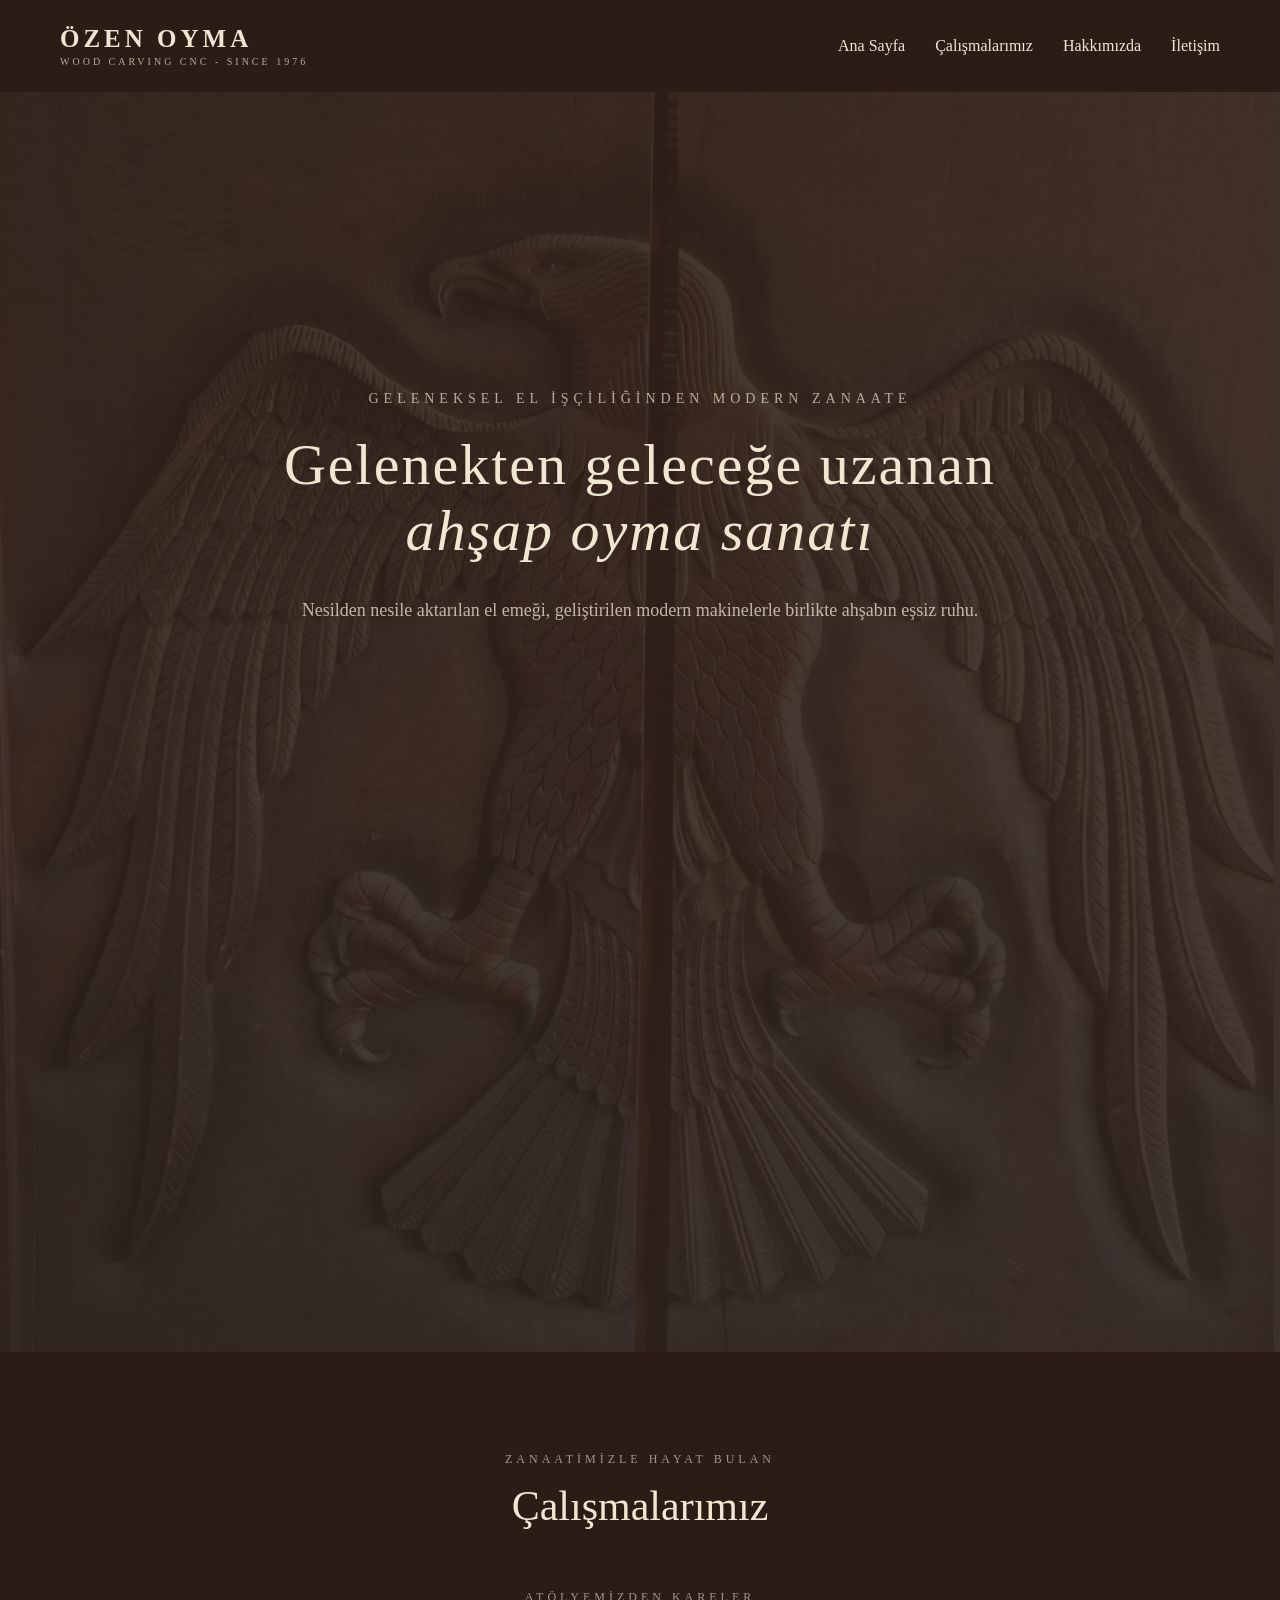
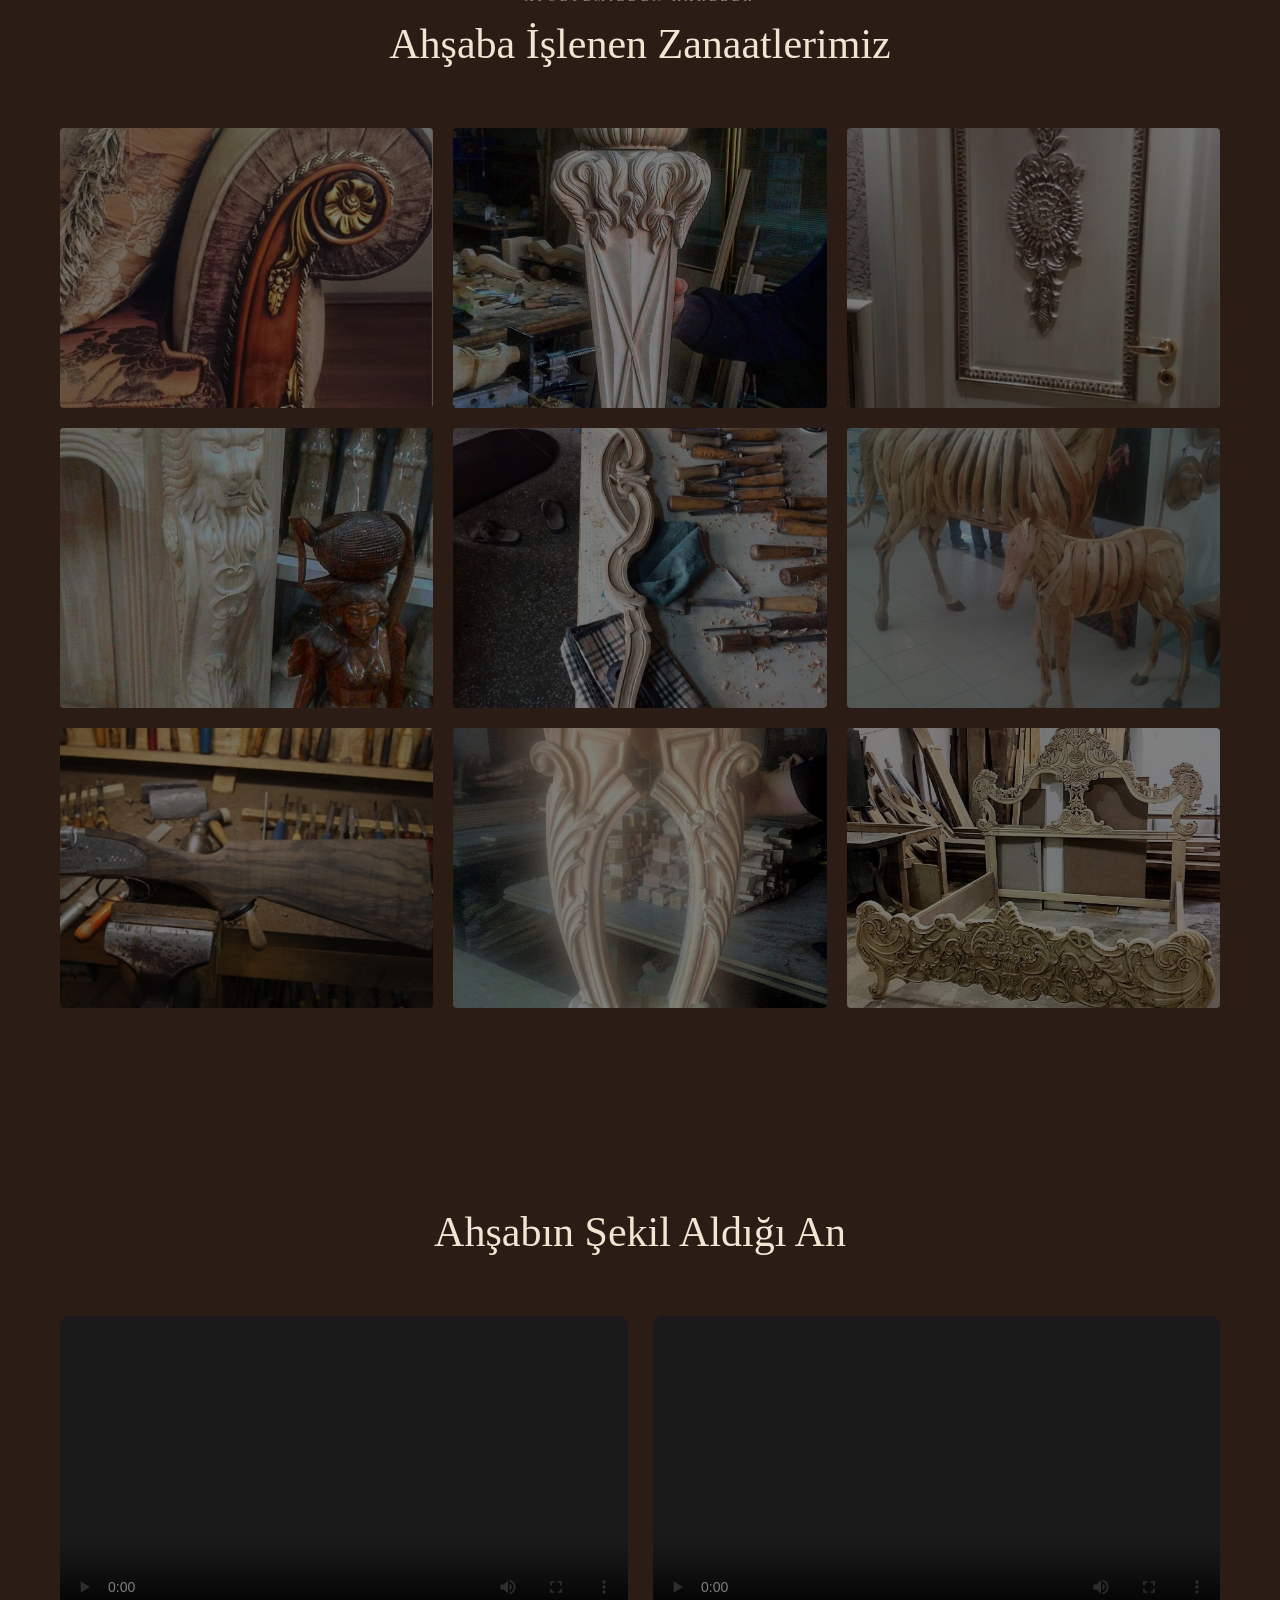
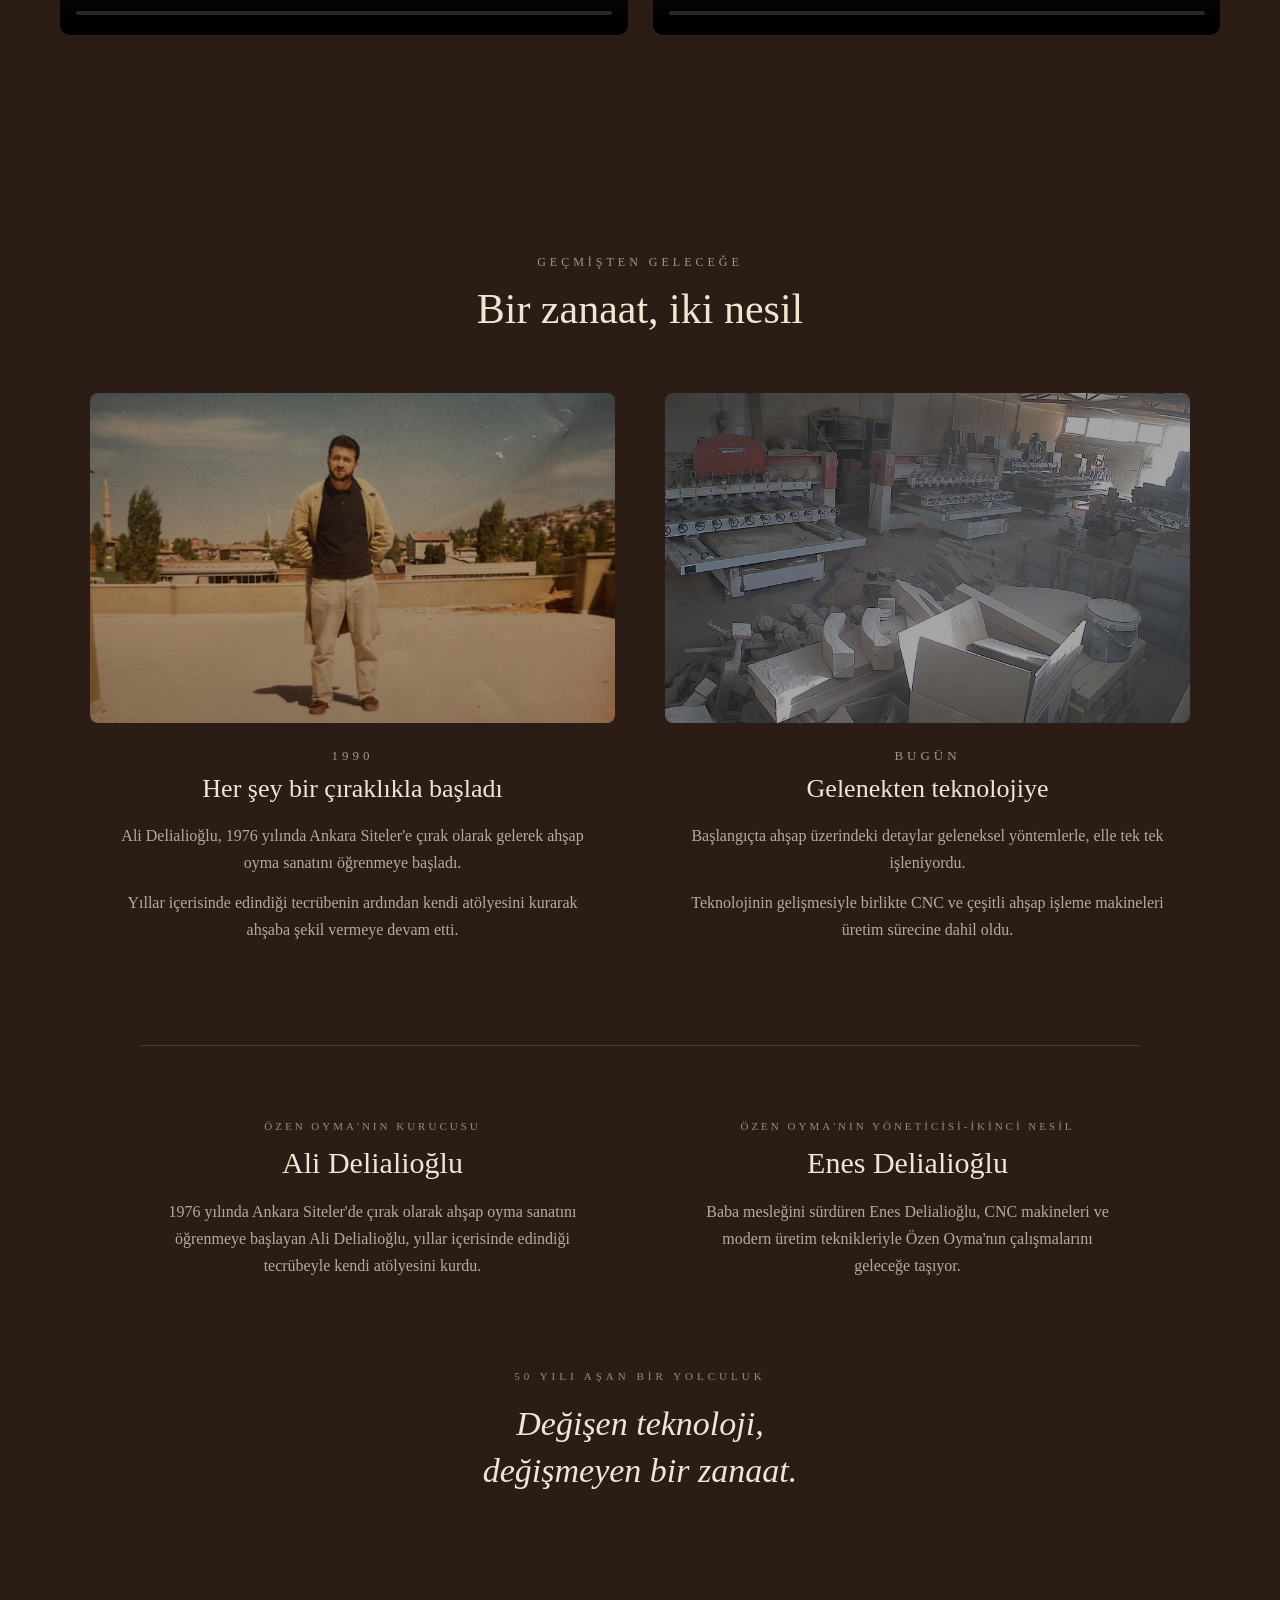
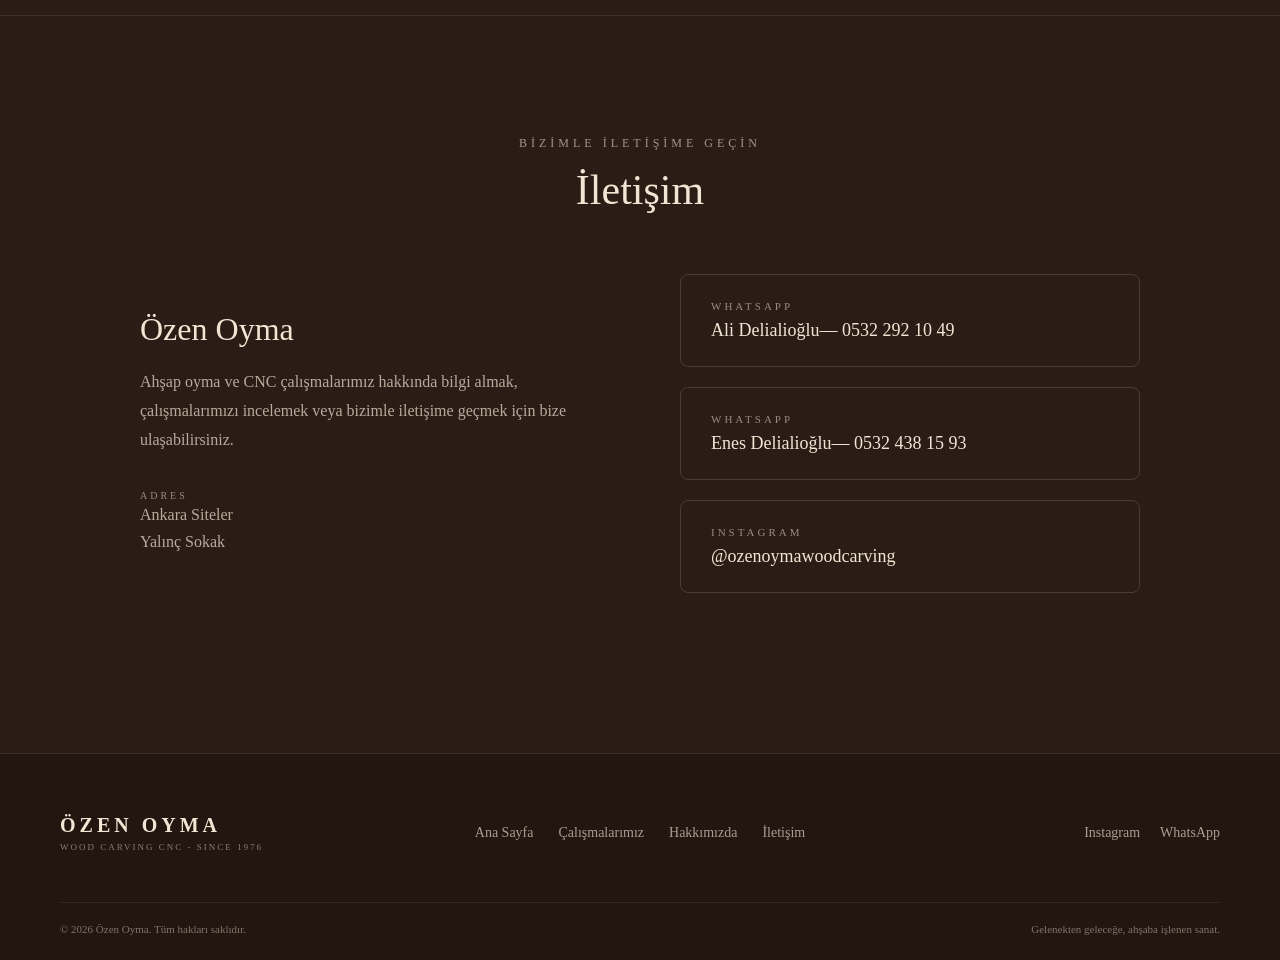
==== index.html @ fd460ec4 "Update contact information" ====
<!DOCTYPE html>
<html lang="tr">
<head>
    <meta charset="UTF-8">
    <meta name="viewport" content="width=device-width, initial-scale=1.0">
    <title>Özen Oyma | Wood Carving | Since 1976 | Ankara</title>

    <meta name="description" 
    content="Özen Oyma, 1976'dann bu yana ahşap oyma sanatını modern CNC teknolojisiyle buluşturuyor. Ankara Siteler'de ahşap oyma ve CNC çalışmalarını keşfedin.">

    <meta name="robots" content="index, follow">

    <meta name="theme-color" content="#2b1d16">

    <link rel="icon" type="image/svg+xml" href="favicon.svg">

    <link rel="stylesheet" href="style.css">
</head>

<body>
    <header>
        <nav>
            <div class="logo">
                <span> ÖZEN OYMA </span>
                <small> WOOD CARVING CNC - SINCE 1976</small>
            </div>
            <div class="nav-links">
                <a href="#home">Ana Sayfa</a>
                <a href="#works">Çalışmalarımız</a>
                <a href="#about">Hakkımızda</a>
                <a href="#contact">İletişim</a>
            </div>
        </nav>
    </header>

    <section class="hero" id="home">

        <div class="hero-content">
        <p class="hero-subtitle">
            GELENEKSEL EL İŞÇİLİĞİNDEN MODERN ZANAATE 
        </p>

        <h1>Gelenekten geleceğe uzanan<br>
            <span> ahşap oyma sanatı </span>
        </h1>

        <p class="hero-description">
            Nesilden nesile aktarılan el emeği, 
            geliştirilen modern makinelerle birlikte
            ahşabın eşsiz ruhu.
        </p>

        </div>

    </section>

    <section class = "works" id="works">

        <div class="section-title">

            <p> ZANAATİMİZLE HAYAT BULAN </p>

            <h2> Çalışmalarımız</h2>

        </div>

        <div class="section-title">
                <p>ATÖLYEMİZDEN KARELER</p>
                <h2>Ahşaba İşlenen Zanaatlerimiz</h2>
            </div>

        <div class="works-grid">
            <div class="work-card">
                <img src="images/work1.jpeg" alt="Ahşap koltuk oyması">
            </div>
            <div class="work-card">
                <img src="images/work2.jpeg" alt="Ahşap sütun çalışması">
            </div>
            <div class="work-card">
                <img src="images/work3.jpeg" alt="Dekoratif kapı modeli">
            </div>
            <div class="work-card">
                <img src="images/work4.jpeg" alt="Aslan figürlü ahşap oyma">
            </div>
            <div class="work-card">
                <img src="images/work5.jpeg" alt="Dekoratif ahşap süsleme">
            </div>
            <div class="work-card">
                <img src="images/work6.jpeg" alt="Ahşap at heykeli">
            </div>
            <div class="work-card">
                <img src="images/work7.jpeg" alt="El işçiliği ahşap tüfek kabzası">
            </div>
            <div class="work-card">
                <img src="images/work8.jpeg" alt="El işçiliği ayak örneği">
            </div>
            <div class="work-card">
                <img src="images/work10.jpeg" alt="Yatak iskeleti">
            </div>
        </div>
    </section>

    <section class="videos" id="videos">
            <div class="section-title">
                <h2>Ahşabın Şekil Aldığı An</h2>
            </div>
            <div class="videos-grid">
                <div class="video-card">
                    <video controls>
                        <source src="videos/video1.mp4" type="video/mp4">
                        Tarayıcınız video oynatmayı desteklemiyor.
                    </video>
                </div>
                <div class="video-card">
                    <video controls>
                        <source src="videos/video2.mp4" type="video/mp4">
                        Tarayıcınız video oynatmayı desteklemiyor.
                    </video>
                </div>
            </div>
        </section>

        <section class="about" id="about">

    <div class="section-title">
        <p>GEÇMİŞTEN GELECEĞE</p>
        <h2>Bir zanaat, iki nesil</h2>
    </div>


    <div class="history">

        <div class="history-card">

            <div class="history-image">
                <img src="images/memory2.jpeg"
                    alt="Özen Oyma'nın geçmişinden bir fotoğraf">
            </div>

            <div class="history-text">

                <span>1990</span>

                <h3>Her şey bir çıraklıkla başladı</h3>

                <p>
                    Ali Delialioğlu, 1976 yılında Ankara Siteler'e
                    çırak olarak gelerek ahşap oyma sanatını
                    öğrenmeye başladı.
                </p>

                <p>
                    Yıllar içerisinde edindiği tecrübenin ardından
                    kendi atölyesini kurarak ahşaba şekil vermeye
                    devam etti.
                </p>

            </div>

        </div>


        <div class="history-card">

            <div class="history-image">
                <img src="images/memory1.jpeg"
                    alt="Özen Oyma'nın CNC makineleriyle üretim yaptığı atölye">
            </div>

            <div class="history-text">

                <span>BUGÜN</span>

                <h3>Gelenekten teknolojiye</h3>

                <p>
                    Başlangıçta ahşap üzerindeki detaylar
                    geleneksel yöntemlerle, elle tek tek
                    işleniyordu.
                </p>

                <p>
                    Teknolojinin gelişmesiyle birlikte CNC ve
                    çeşitli ahşap işleme makineleri üretim
                    sürecine dahil oldu.
                </p>

            </div>

        </div>

    </div>


    <div class="generations">

        <div class="generation">

            <span>ÖZEN OYMA'NIN KURUCUSU</span>

            <h3>Ali Delialioğlu</h3>

            <p>
                1976 yılında Ankara Siteler'de çırak olarak
                ahşap oyma sanatını öğrenmeye başlayan
                Ali Delialioğlu, yıllar içerisinde edindiği
                tecrübeyle kendi atölyesini kurdu.
            </p>

        </div>


        <div class="generation">

            <span>ÖZEN OYMA'NIN YÖNETİCİSİ-İKİNCİ NESİL</span>

            <h3>Enes Delialioğlu</h3>

            <p>
                Baba mesleğini sürdüren Enes Delialioğlu,
                CNC makineleri ve modern üretim teknikleriyle
                Özen Oyma'nın çalışmalarını geleceğe taşıyor.
            </p>

        </div>

    </div>


    <div class="history-ending">

        <p>50 YILI AŞAN BİR YOLCULUK</p>

        <h3>
            Değişen teknoloji,<br>
            değişmeyen bir zanaat.
        </h3>

    </div>

</section>

<section class="contact" id="contact">

    <div class="section-title">
        <p>BİZİMLE İLETİŞİME GEÇİN</p>
        <h2>İletişim</h2>
    </div>

    <div class="contact-content">

        <div class="contact-info">

            <h3>Özen Oyma</h3>

            <p>
                Ahşap oyma ve CNC çalışmalarımız hakkında
                bilgi almak, çalışmalarımızı incelemek veya
                bizimle iletişime geçmek için bize ulaşabilirsiniz.
            </p>

            <div class="address">

    <span>ADRES</span>

    <a href="https://www.google.com/maps/search/?api=1&query=Ankara+Siteler+Yal%C4%B1n%C3%A7+Sokak"
    target="_blank"
    class="address-link">
        Ankara Siteler<br>
        Yalınç Sokak
    </a>

</div>

        </div>


        <div class="contact-links">

            <a href="https://wa.me/905324381593"
            class="contact-link"
            target="_blank">

                <span>WHATSAPP</span>

                <strong>Ali Delialioğlu— 0532 292 10 49</strong>

            </a>


            <a href="https://wa.me/905322921049"
            class="contact-link"
            target="_blank">

                <span>WHATSAPP</span>

                <strong>Enes Delialioğlu— 0532 438 15 93</strong>

            </a>


            <a href="https://www.instagram.com/ozenoymawoodcarving/"
            class="contact-link"
            target="_blank">

                <span>INSTAGRAM</span>

                <strong>@ozenoymawoodcarving</strong>

            </a>

        </div>

    </div>

</section>

<footer>

    <div class="footer-content">

        <div class="footer-logo">
            <span>ÖZEN OYMA</span>
            <small>WOOD CARVING CNC - SINCE 1976</small>
        </div>


        <div class="footer-links">

            <a href="#home">Ana Sayfa</a>
            <a href="#works">Çalışmalarımız</a>
            <a href="#about">Hakkımızda</a>
            <a href="#contact">İletişim</a>

        </div>


        <div class="footer-social">

            <a
                href="https://www.instagram.com/ozenoymawoodcarving/"
                target="_blank">
                Instagram
            </a>

            <a
                href="https://wa.me/905324381593"
                target="_blank">
                WhatsApp
            </a>

        </div>

    </div>


    <div class="footer-bottom">

        <p>
            © 2026 Özen Oyma. Tüm hakları saklıdır.
        </p>

        <p>
            Gelenekten geleceğe, ahşaba işlenen sanat.
        </p>

    </div>

</footer>

    <div class="lightbox" id="lightbox">

        <button class="lightbox-close" id="lightboxClose">
            &times;
        </button>

        <div class="lightbox-content">
            <img id="lightboxImage" src="" alt="" >
            <p id="lightboxTitle"></p>
        </div>
    </div>

    <script src="script.js"></script>

</body>
</html>
---- style.css ----
* {
    margin:0;
    padding: 0;
    box-sizing: border-box;
}

body {
    background-color: #2b1d16;
    color: #f1e6d2;
    font-family: Georgia,serif;

}

header {
    width: 100%;
    padding: 25px 60px;
}

nav {
    display: flex;
    justify-content: space-between;
    align-items: center;
}

.logo {
    display: flex;
    flex-direction: column;
    gap: 3px;
}

.logo span {
    font-size: 25px;
    font-weight: bold;
    letter-spacing: 4px;
}

.logo small {
    font-size: 10px;
    letter-spacing: 3px;
    opacity: 0.7;
}

.nav-links {
    display: flex;
    gap: 30px;
}

.nav-links a{
    color: #f1e6d2;
    text-decoration: none;
    font-size: 16px;
}

.hero {

    min-height: 140vh;

    display: flex;
    justify-content: center;
    align-items: center;

    text-align: center;

    padding: 80px 20px;

    position: relative;

    background-image: 

    linear-gradient(
        rgba(43, 29, 22, 0.88),
        rgba(43, 29, 22, 0.88)
    ),
    url("images/eagle.jpeg");

    background-size: 100% auto ;
    background-position: center  ;
    background-repeat: no-repeat;
    background-color: #2b1d16;
    
}

.hero-content {
    position: absolute;

    top: 33%;
    left: 50%;

    transform: translate(-50%, -50%);

    width: 90%;
    max-width: 900px;

    z-index: 1;

    text-align: center;

    transition: transform 0.6s ease, opacity 0.6s ease;
}


.hero-subtitle {
    font-size: 14px;
    letter-spacing: 5px;
    margin-bottom: 25px;
    opacity: 0.7;
}

.hero h1 {
    font-size: 58px;
    line-height: 1.15;
    font-weight: 500;
    letter-spacing: 2px;
}

.hero h1 span {
    font-style: italic;
}

.hero-description {
    margin-top: 30px;
    font-size: 18px;
    line-height: 1.7;
    opacity: 0.75;
}

.hero-content {
    transition: transform 0.6s ease, opacity 0.6s ease;
}

.hero-content.scrolled {
    transform: translate(-50%, calc(-50% - 40px)) scale(0.95);
    opacity: 0.75;
}

.works {
    padding: 100px 60px;
}

.section-title {
    text-align: center;
    margin-bottom: 60px;
}

.section-title p {
    font-size: 12px;
    letter-spacing: 4px;
    opacity: 0.6;
    margin-bottom: 15px;

}

.section-title h2 {
    font-size: 42px;
    font-weight: 500;
}

.works-grid {
    max-width: 1200px;
    margin: 0 auto;

    display: grid;
    grid-template-columns: repeat(3, 1fr);
    gap: 20px;

}

.work-card {
    overflow: hidden;
    aspect-ratio: 4 / 3;
    border-radius: 4px;
}
.work-card img {
    width: 100%;
    height: 100%;
    object-fit: cover;

    filter: brightness(50%);
    transform: scale(1);

    transition: filter 0.5s ease, transform 0.5s ease;
}

.work-card:hover img {
    filter: brightness(100%);
    transform: scale(1.08);
}

.lightbox {
    position: fixed;
    inset: 0;

    background: rgba(20, 12, 8, 0.92);

    opacity: 0;
    visibility: hidden;

    transition: opacity 0.35s ease ;

    z-index: 1000;

}

.lightbox.active {
    opacity: 1;
    visibility: visible;

}

.lightbox-content {
    position: fixed;

    left: var(--start-left);
    top: var(--start-top);

    width: var(--start-width);
    height: var(--start-height);

    transition:
    left 0.55s cubic-bezier(0.22, 1, 0.36, 1),
    top 0.55s cubic-bezier(0.22, 1, 0.36, 1),
    width 0.55s cubic-bezier(0.22, 1, 0.36, 1),
    height 0.55s cubic-bezier(0.22, 1, 0.36, 1);

    z-index: 1001;
}

.lightbox.active .lightbox-content {
    left: var(--end-left);
    top: var(--end-top);

    width: var(--end-width);
    height: var(--end-height);
}

.lightbox-content img {
    width: 100%;
    height: 100%;

    object-fit: contain;

    display: block;

    border-radius: 3px;

}

.lightbox-content p {
    margin-top: 15px;

    text-align: center;

    color: #f1e6d2;

    font-size: 17px;

    letter-spacing: 1px;

    opacity: 0;

    transition: opacity 0.4s ease 0.35s;

}

.lightbox.active .lightbox-content p {
    opacity: 0.85;
}

.lightbox-close {
    position: fixed;

    top: 25px;
    right: 35px;

    background: none;
    border: none;

    color: #f1e6d2;

    font-size: 42px;

    cursor: pointer;

    z-index: 1002;

    opacity: 0;

    transition: opacity 0.4s ease 0.3s;
}

.lightbox.active .lightbox-close {
    opacity: 1;
}

.videos {
    padding: 100px 60px;
}

.videos-grid {
    max-width: 1200px;
    margin: 0 auto;

    display: grid;
    grid-template-columns: repeat(2, 1fr);
    gap: 25px;
}

.video-card {
    overflow: hidden;

    border-radius: 10px;

    background-color: #1f1510;

    aspect-ratio: 16 / 9;

}

.video-card video {
    width: 100%;
    height: 100%;

    display: block;

    object-fit: cover;

    filter: brightness(50%);
    transform: scale(1);

    transition: filter 0.5s ease , transform 0.5s ease;

}
.video-card:hover video {
    filter: brightness(100%);
    transform: scale(1.04);
}
.about {
    padding: 120px 60px;
}

.history {
    max-width: 1100px;
    margin: 0 auto;

    display: grid;
    grid-template-columns: repeat(2, 1fr);

    gap: 50px;
}

.history-card {
    text-align: center;
}

.history-image {
    width: 100%;
    height: 330px;

    overflow: hidden;

    border-radius: 8px;

    margin-bottom: 25px;
}

.history-image img {
    width: 100%;
    height: 100%;

    object-fit: cover;

    filter: brightness(65%);

    transition:
        filter 0.5s ease,
        transform 0.5s ease;
}

.history-card:hover .history-image img {
    filter: brightness(100%);

    transform: scale(1.04);
}

.history-text span {
    display: block;

    margin-bottom: 10px;

    font-size: 13px;

    letter-spacing: 4px;

    opacity: 0.6;
}

.history-text h3 {
    font-size: 26px;

    font-weight: 500;

    margin-bottom: 18px;
}

.history-text p {
    max-width: 480px;

    margin: 0 auto 12px;

    font-size: 16px;

    line-height: 1.7;

    opacity: 0.7;
}
.generations {
    max-width: 1000px;

    margin: 90px auto 0;

    padding-top: 70px;

    border-top: 1px solid rgba(241, 230, 210, 0.15);

    display: grid;

    grid-template-columns: repeat(2, 1fr);

    gap: 70px;
}

.generation {
    text-align: center;
}

.generation span {
    font-size: 11px;

    letter-spacing: 3px;

    opacity: 0.55;
}

.generation h3 {
    margin-top: 12px;

    margin-bottom: 18px;

    font-size: 30px;

    font-weight: 500;
}

.generation p {
    max-width: 420px;

    margin: 0 auto;

    font-size: 16px;

    line-height: 1.7;

    opacity: 0.7;
}

.history-ending {
    margin-top: 90px;

    text-align: center;
}

.history-ending p {
    font-size: 11px;

    letter-spacing: 4px;

    opacity: 0.55;

    margin-bottom: 18px;
}

.history-ending h3 {
    font-size: 34px;

    line-height: 1.4;

    font-weight: 500;

    font-style: italic;
}

.contact {
    padding: 120px 60px;
    border-top: 1px solid rgba(241, 230, 210, 0.1);
}

.contact-content {
    max-width: 1000px;
    margin: 0 auto;

    display: grid;
    grid-template-columns: 1fr 1fr;

    gap: 80px;

    align-items: center;
}

.contact-info {
    text-align: left;
}

.contact-info h3 {
    font-size: 32px;
    font-weight: 500;

    margin-bottom: 20px;
}

.contact-info p {
    max-width: 450px;

    font-size: 16px;
    line-height: 1.8;

    opacity: 0.7;
}

.contact-links {
    display: flex;
    flex-direction: column;
    gap: 20px;
}

.contact-link {
    display: flex;
    flex-direction: column;

    padding: 25px 30px;

    border: 1px solid rgba(241, 230, 210, 0.15);

    border-radius: 8px;

    color: #f1e6d2;
    text-decoration: none;

    transition:
        background-color 0.4s ease,
        transform 0.4s ease,
        border-color 0.4s ease;
}

.contact-link span {
    font-size: 11px;

    letter-spacing: 3px;

    opacity: 0.55;

    margin-bottom: 8px;
}

.contact-link strong {
    font-size: 18px;

    font-weight: 500;
}

.contact-link:hover {
    background-color: rgba(241, 230, 210, 0.08);

    border-color: rgba(241, 230, 210, 0.3);

    transform: translateY(-4px);
}

html {
    scroll-behavior: smooth;
}
.address {
    margin-top: 35px;
}

.address span {
    display: block;

    font-size: 10px;
    letter-spacing: 3px;

    opacity: 0.55;

    
}

.address-link {
    color: #f1e6d2;
    text-decoration: none;

    font-size: 16px;
    line-height: 1.7;

    opacity: 0.7;

    transition: opacity 0.3s ease;
}

.address-link:hover {
    opacity: 1;
}

@media (max-width: 768px) {

    /* NAVBAR */

    header {
        padding: 20px;
    }

    nav {
        flex-direction: column;
        gap: 20px;
    }

    .logo {
        text-align: center;
    }

    .logo span {
        font-size: 21px;
    }

    .logo small {
        font-size: 8px;
        letter-spacing: 2px;
    }

    .nav-links {
        gap: 18px;
        flex-wrap: wrap;
        justify-content: center;
    }

    .nav-links a {
        font-size: 13px;
    }


    /* HERO */

    .hero {
        min-height: 100vh;

        background-size: auto 100%;
        background-position: center;
    }

    .hero-content {
        width: 90%;
        top: 40%;
    }

    .hero-subtitle {
        font-size: 10px;
        letter-spacing: 3px;
        line-height: 1.6;
    }

    .hero h1 {
        font-size: 34px;
        line-height: 1.2;
    }

    .hero-description {
        font-size: 15px;
        line-height: 1.6;
    }


    /* SECTION BAŞLIKLARI */

    .section-title {
        margin-bottom: 40px;
    }

    .section-title p {
        font-size: 9px;
        letter-spacing: 3px;
    }

    .section-title h2 {
        font-size: 30px;
    }


    /* ÇALIŞMALARIMIZ */

    .works {
        padding: 80px 20px;
    }

    .works-grid {
        grid-template-columns: 1fr;
        gap: 18px;
    }

    .work-card {
        aspect-ratio: 4 / 3;
    }


    /* VİDEOLAR */

    .videos {
        padding: 80px 20px;
    }

    .videos-grid {
        grid-template-columns: 1fr;
        gap: 20px;
    }

    .video-card {
        aspect-ratio: 16 / 9;
    }


    /* HAKKIMIZDA */

    .about {
        padding: 80px 20px;
    }

    .history {
        grid-template-columns: 1fr;
        gap: 60px;
    }

    .history-image {
        height: 260px;
    }

    .history-text h3 {
        font-size: 23px;
    }

    .history-text p {
        font-size: 15px;
    }


    /* NESİLLER */

    .generations {
        grid-template-columns: 1fr;

        gap: 50px;

        margin-top: 70px;

        padding-top: 50px;
    }

    .generation h3 {
        font-size: 26px;
    }

    .generation p {
        font-size: 15px;
    }


    /* HAKKIMIZDA SON YAZI */

    .history-ending {
        margin-top: 70px;
    }

    .history-ending h3 {
        font-size: 27px;
    }


    /* İLETİŞİM */

    .contact {
        padding: 80px 20px;
    }

    .contact-content {
        grid-template-columns: 1fr;

        gap: 50px;
    }

    .contact-info {
        text-align: center;
    }

    .contact-info p {
        margin: 0 auto;
    }

    .address {
        margin-top: 30px;
    }

    .address-link {
    display: inline-block;

    color: #f1e6d2;
    text-decoration: none;

    font-size: 16px;
    line-height: 1.7;

    opacity: 0.7;

    transition: opacity 0.3s ease;
}

.address-link:hover {
    opacity: 1;
}

    .contact-links {
        width: 100%;
    }

    .contact-link {
        padding: 22px 20px;
    }


    /* LIGHTBOX */

    .lightbox-content {
        max-width: 90%;
        max-height: 80%;
    }

    .lightbox-close {
        top: 15px;
        right: 20px;
        font-size: 35px;
    }


        footer {
        padding: 50px 20px 20px;
    }

    .footer-content {
        grid-template-columns: 1fr;

        text-align: center;

        gap: 30px;
    }

    .footer-logo {
        align-items: center;
    }

    .footer-links {
        gap: 15px;
    }

    .footer-social {
        justify-content: center;
    }

    .footer-bottom {
        margin-top: 35px;

        flex-direction: column;

        text-align: center;

        gap: 8px;
    }
}

footer {
    margin-top: 40px;

    padding: 60px 60px 25px;

    border-top: 1px solid rgba(241, 230, 210, 0.12);

    background-color: #211610;
}

.footer-content {
    max-width: 1200px;

    margin: 0 auto;

    display: grid;

    grid-template-columns: 1fr 1fr 1fr;

    gap: 40px;

    align-items: center;
}

.footer-logo {
    display: flex;

    flex-direction: column;

    gap: 5px;
}

.footer-logo span {
    font-size: 20px;

    font-weight: bold;

    letter-spacing: 4px;
}

.footer-logo small {
    font-size: 9px;

    letter-spacing: 2px;

    opacity: 0.5;
}

.footer-links {
    display: flex;

    justify-content: center;

    gap: 25px;

    flex-wrap: wrap;
}

.footer-links a,
.footer-social a {
    color: #f1e6d2;

    text-decoration: none;

    font-size: 14px;

    opacity: 0.65;

    transition: opacity 0.3s ease;
}

.footer-links a:hover,
.footer-social a:hover {
    opacity: 1;
}

.footer-social {
    display: flex;

    justify-content: flex-end;

    gap: 20px;
}

.footer-bottom {
    max-width: 1200px;

    margin: 50px auto 0;

    padding-top: 20px;

    border-top: 1px solid rgba(241, 230, 210, 0.08);

    display: flex;

    justify-content: space-between;

    gap: 20px;
}

.footer-bottom p {
    font-size: 11px;

    opacity: 0.45;
}
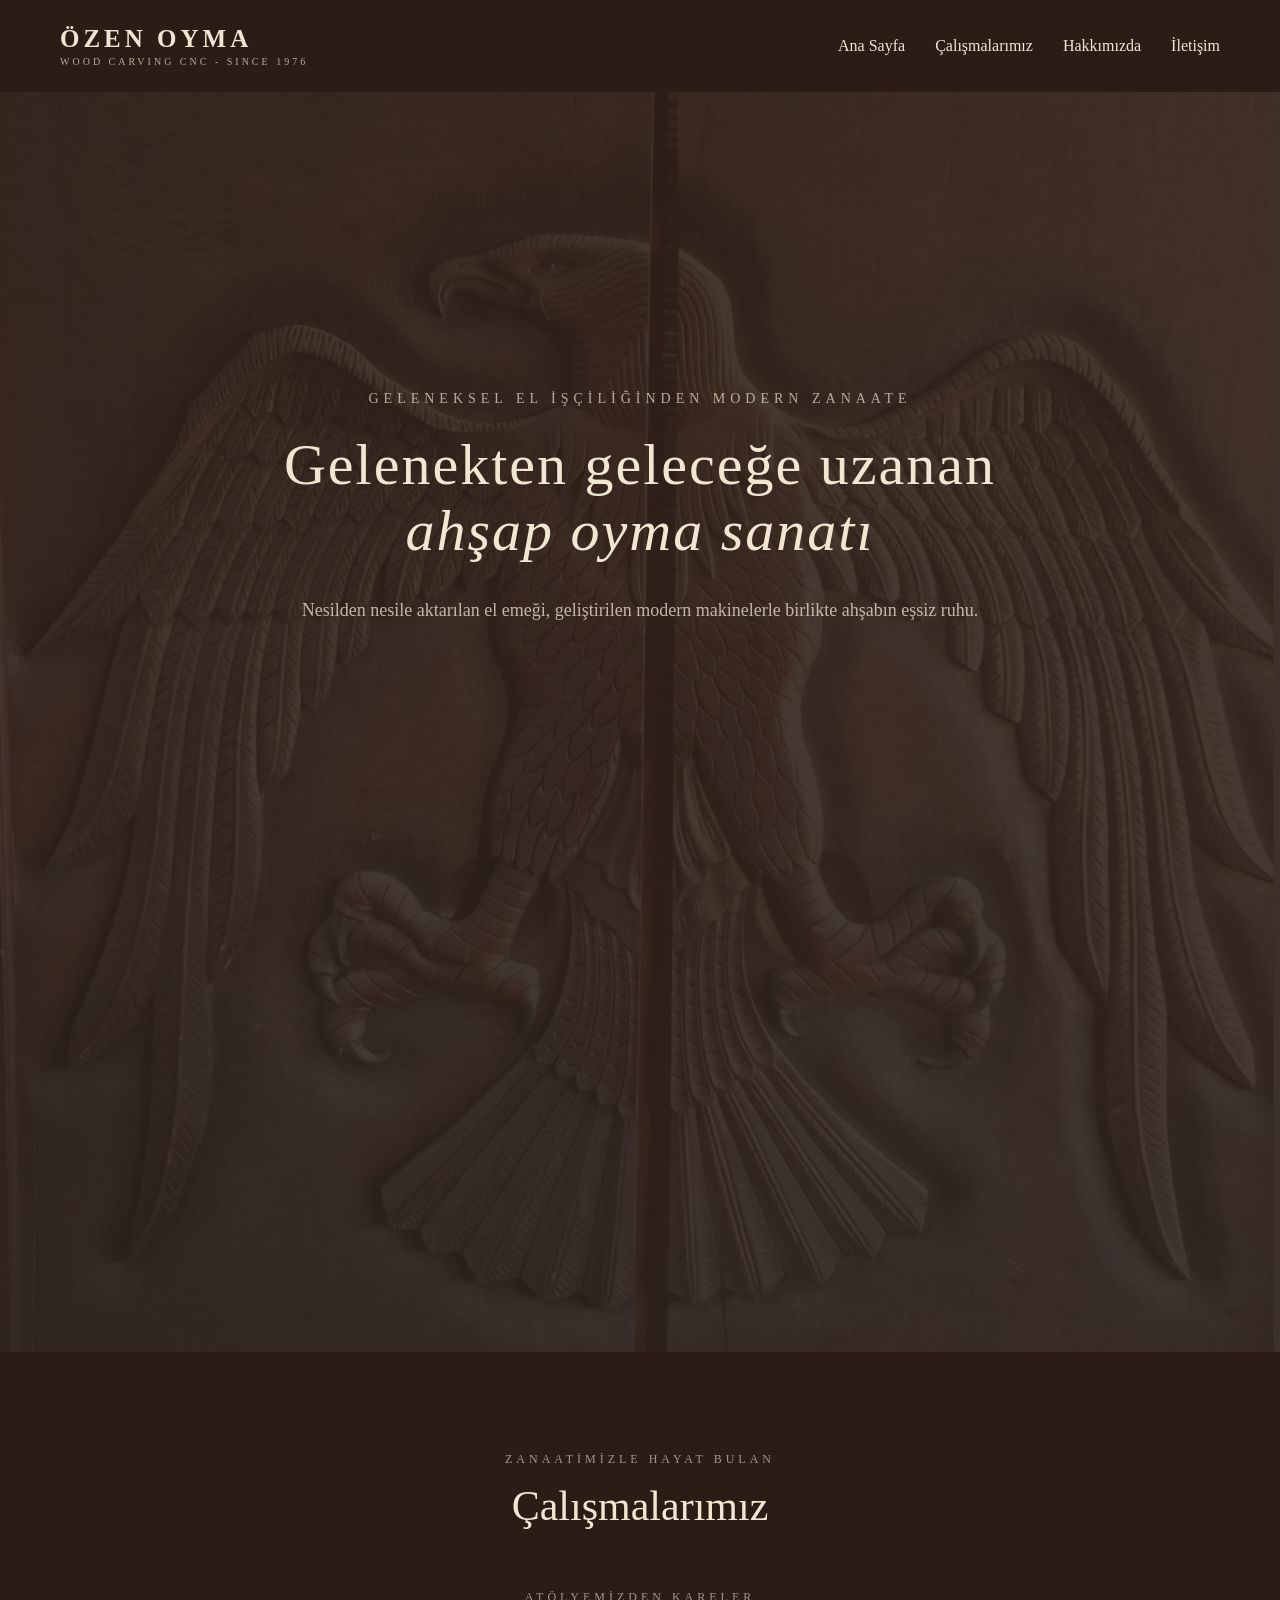
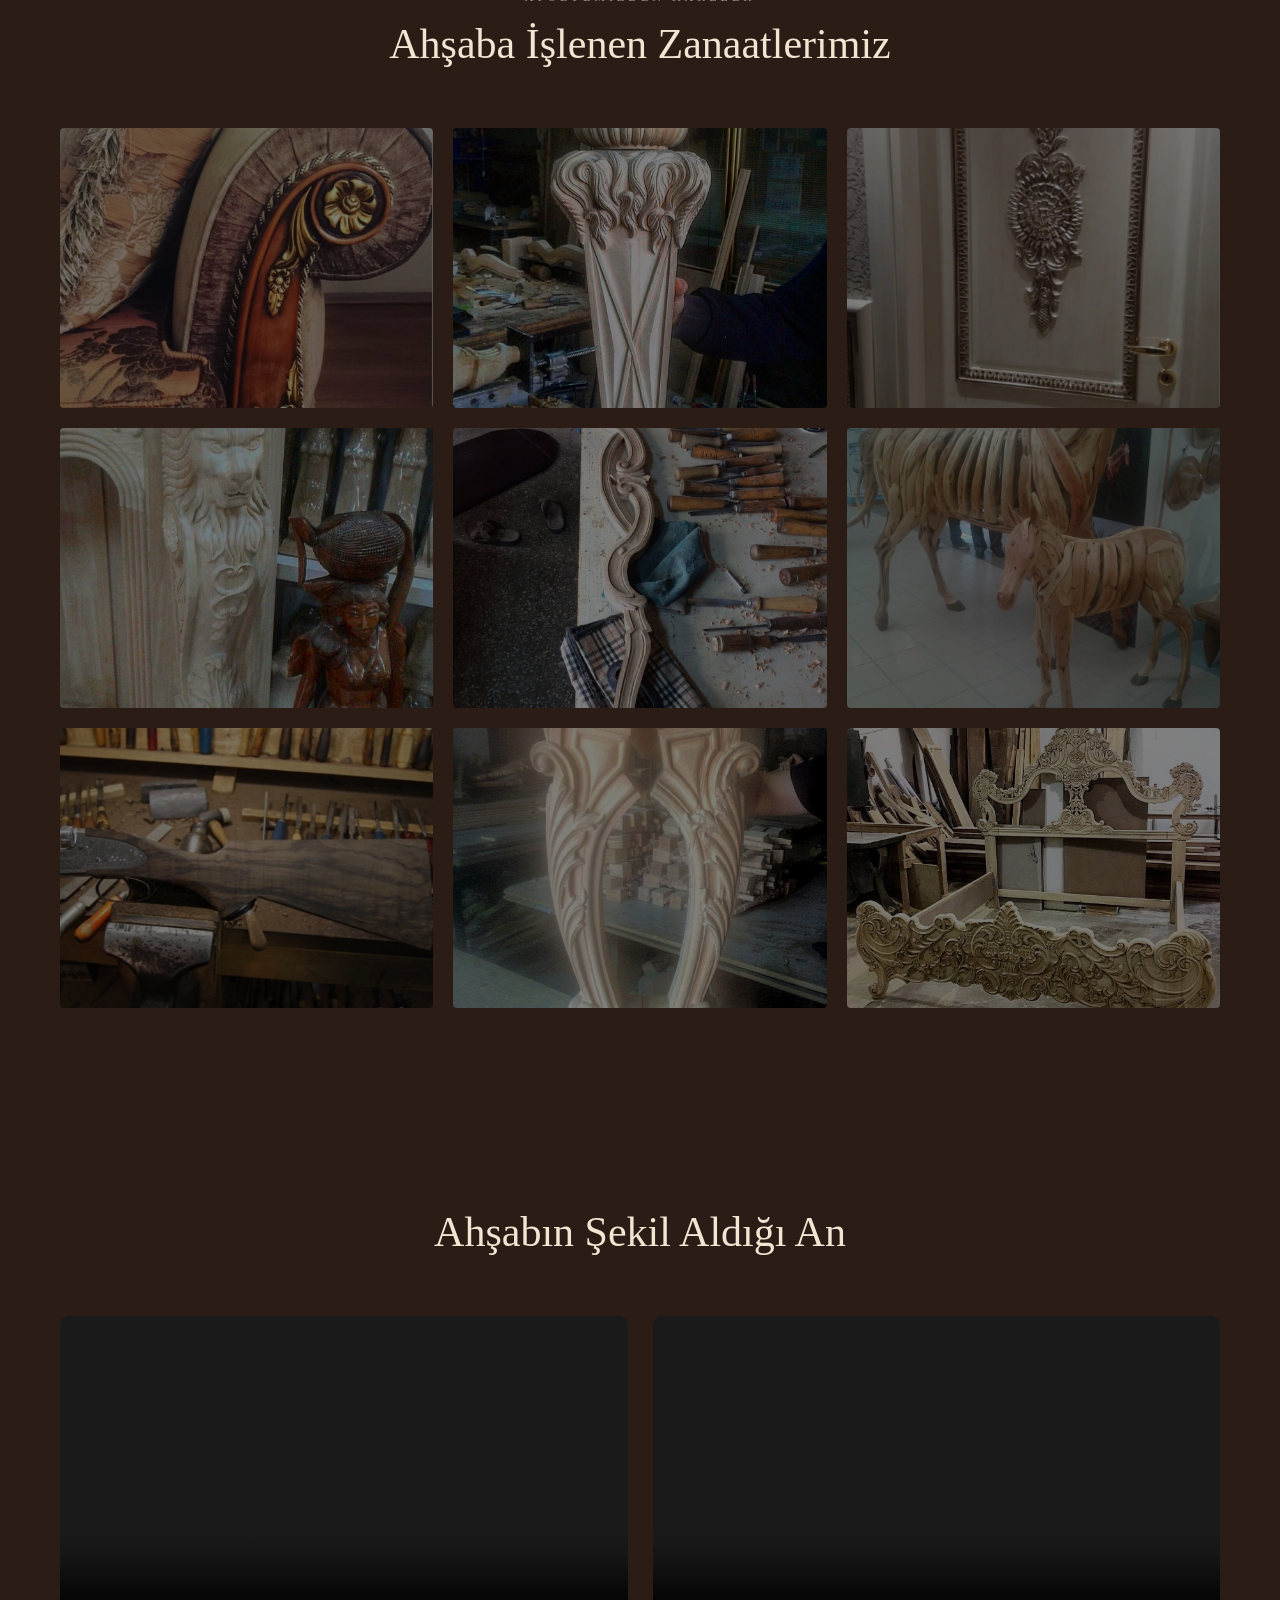
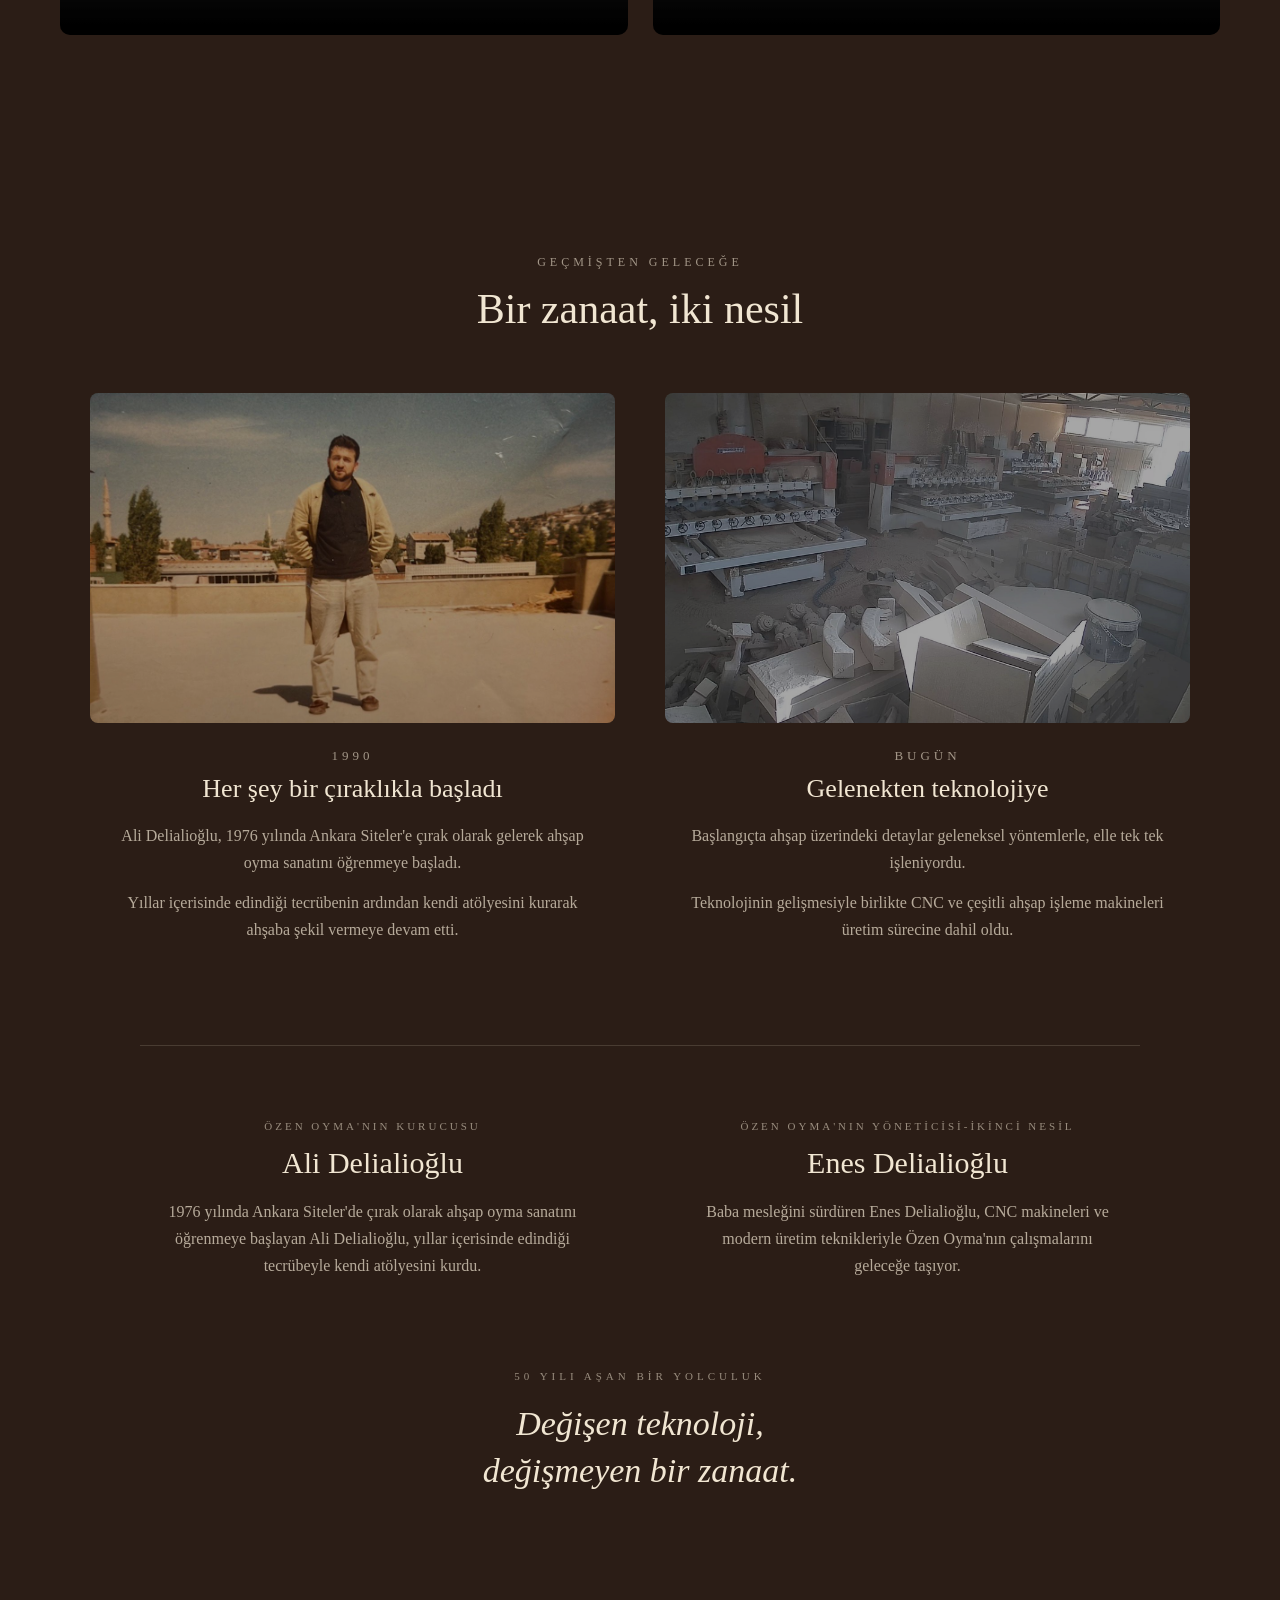
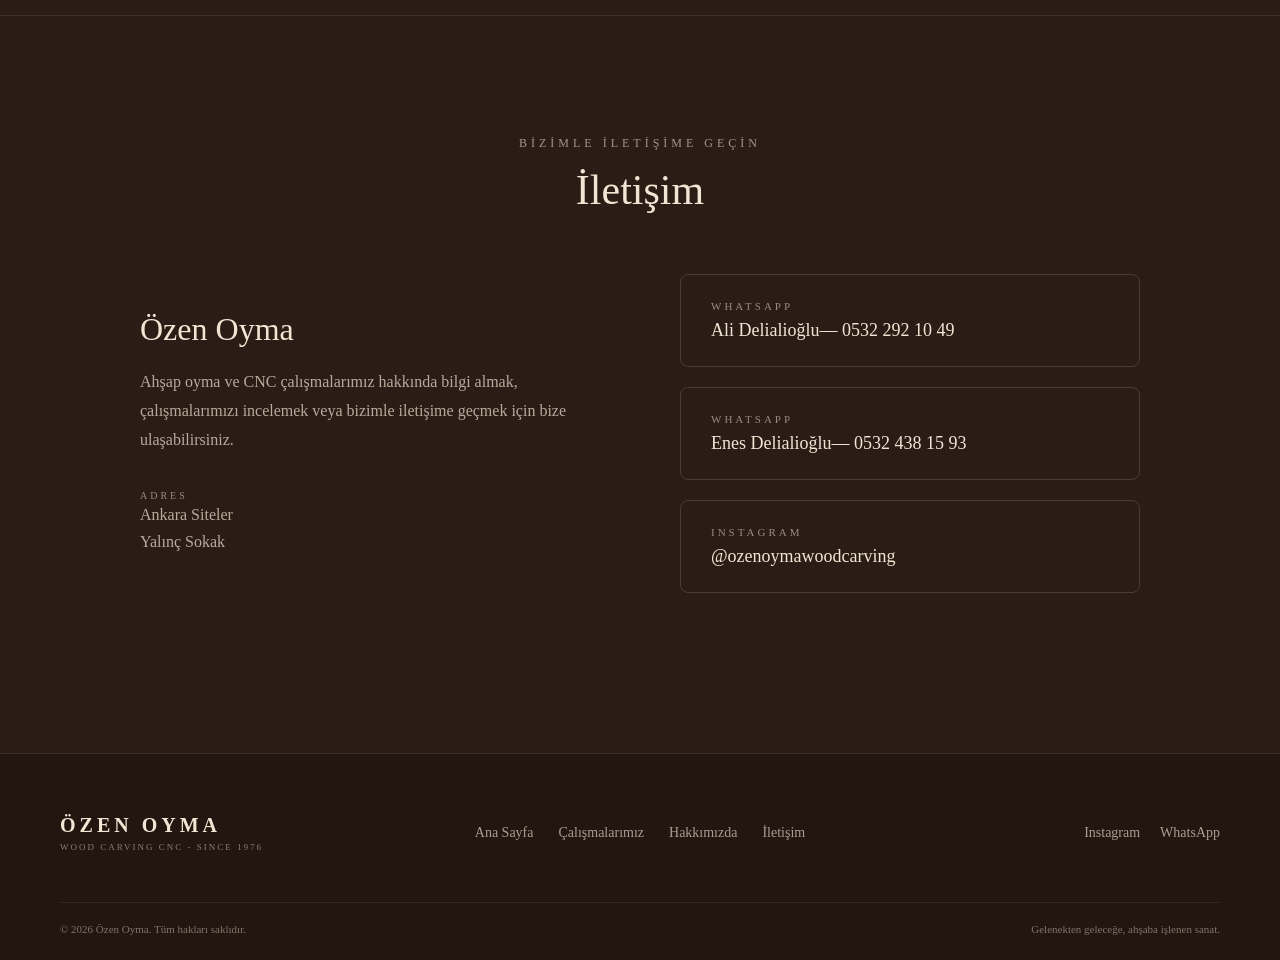
==== commit 40657d06: "Add Özen Oyma site identity" ====
--- a/index.html
+++ b/index.html
@@ -13,6 +13,18 @@
     <meta name="theme-color" content="#2b1d16">
 
     <link rel="icon" type="image/svg+xml" href="favicon.svg">
+
+    <meta property="og.:site_name" content="Özen Oyma">
+
+    <script type="application/ld+json">
+        {
+            "@context": "https://schema.org",
+            "@type": "Website",
+            "name": "Özen Oyma",
+            "alternateName": "ÖO",
+            "url": "https://ozenoyma.netlify.app/"
+        }
+    </script>
 
     <link rel="stylesheet" href="style.css">
 </head>
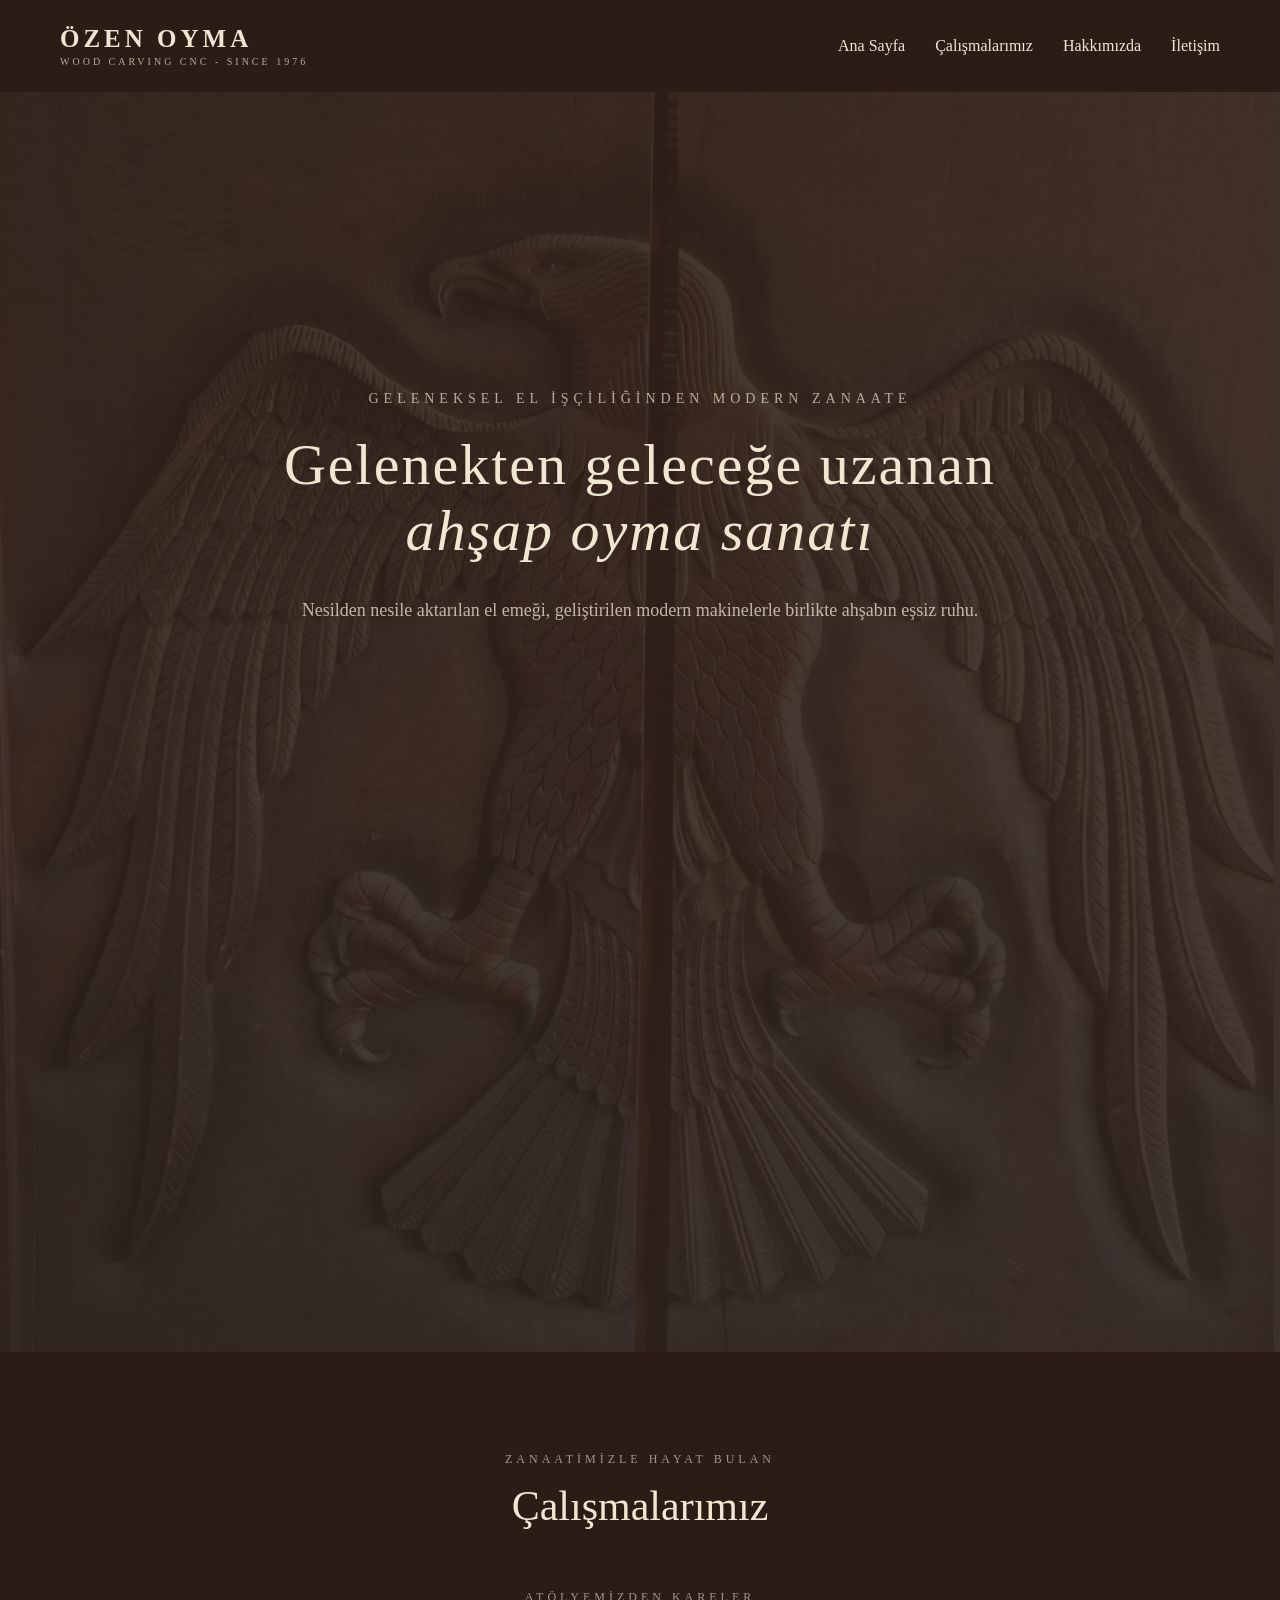
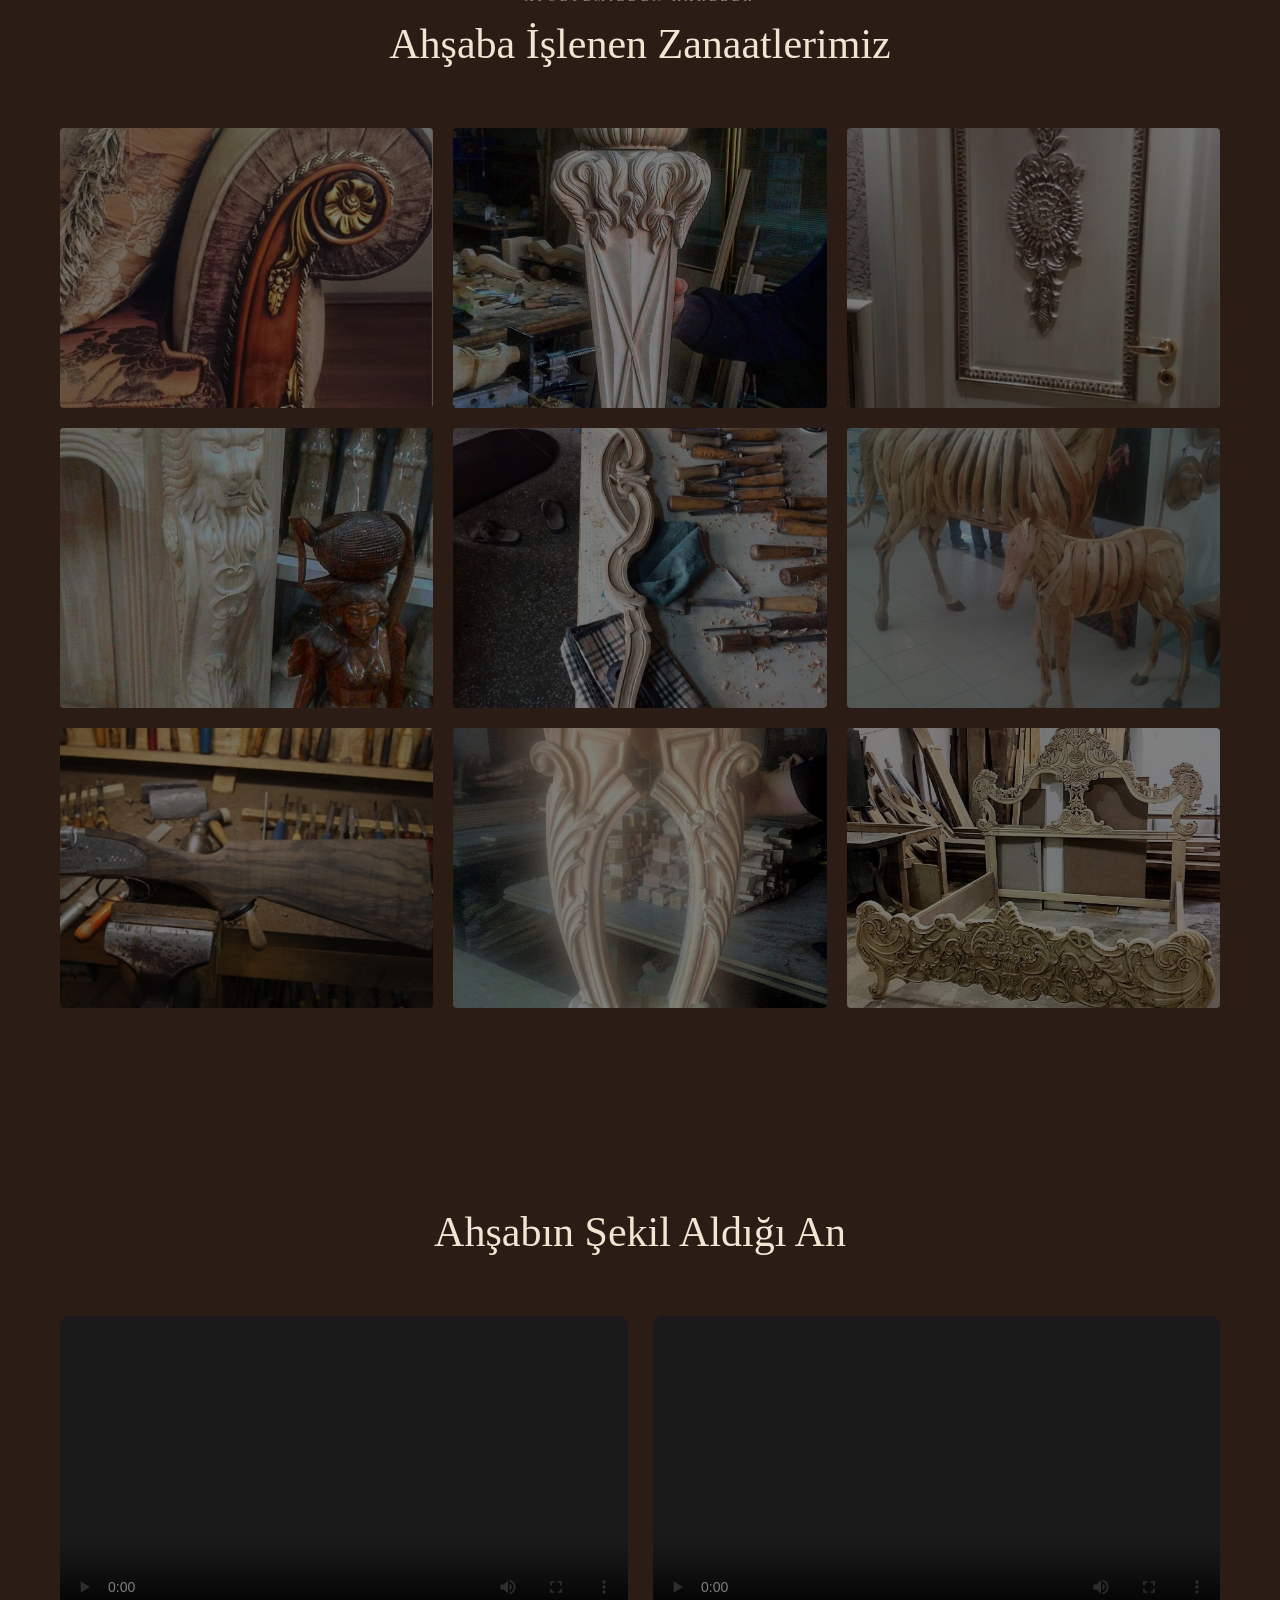
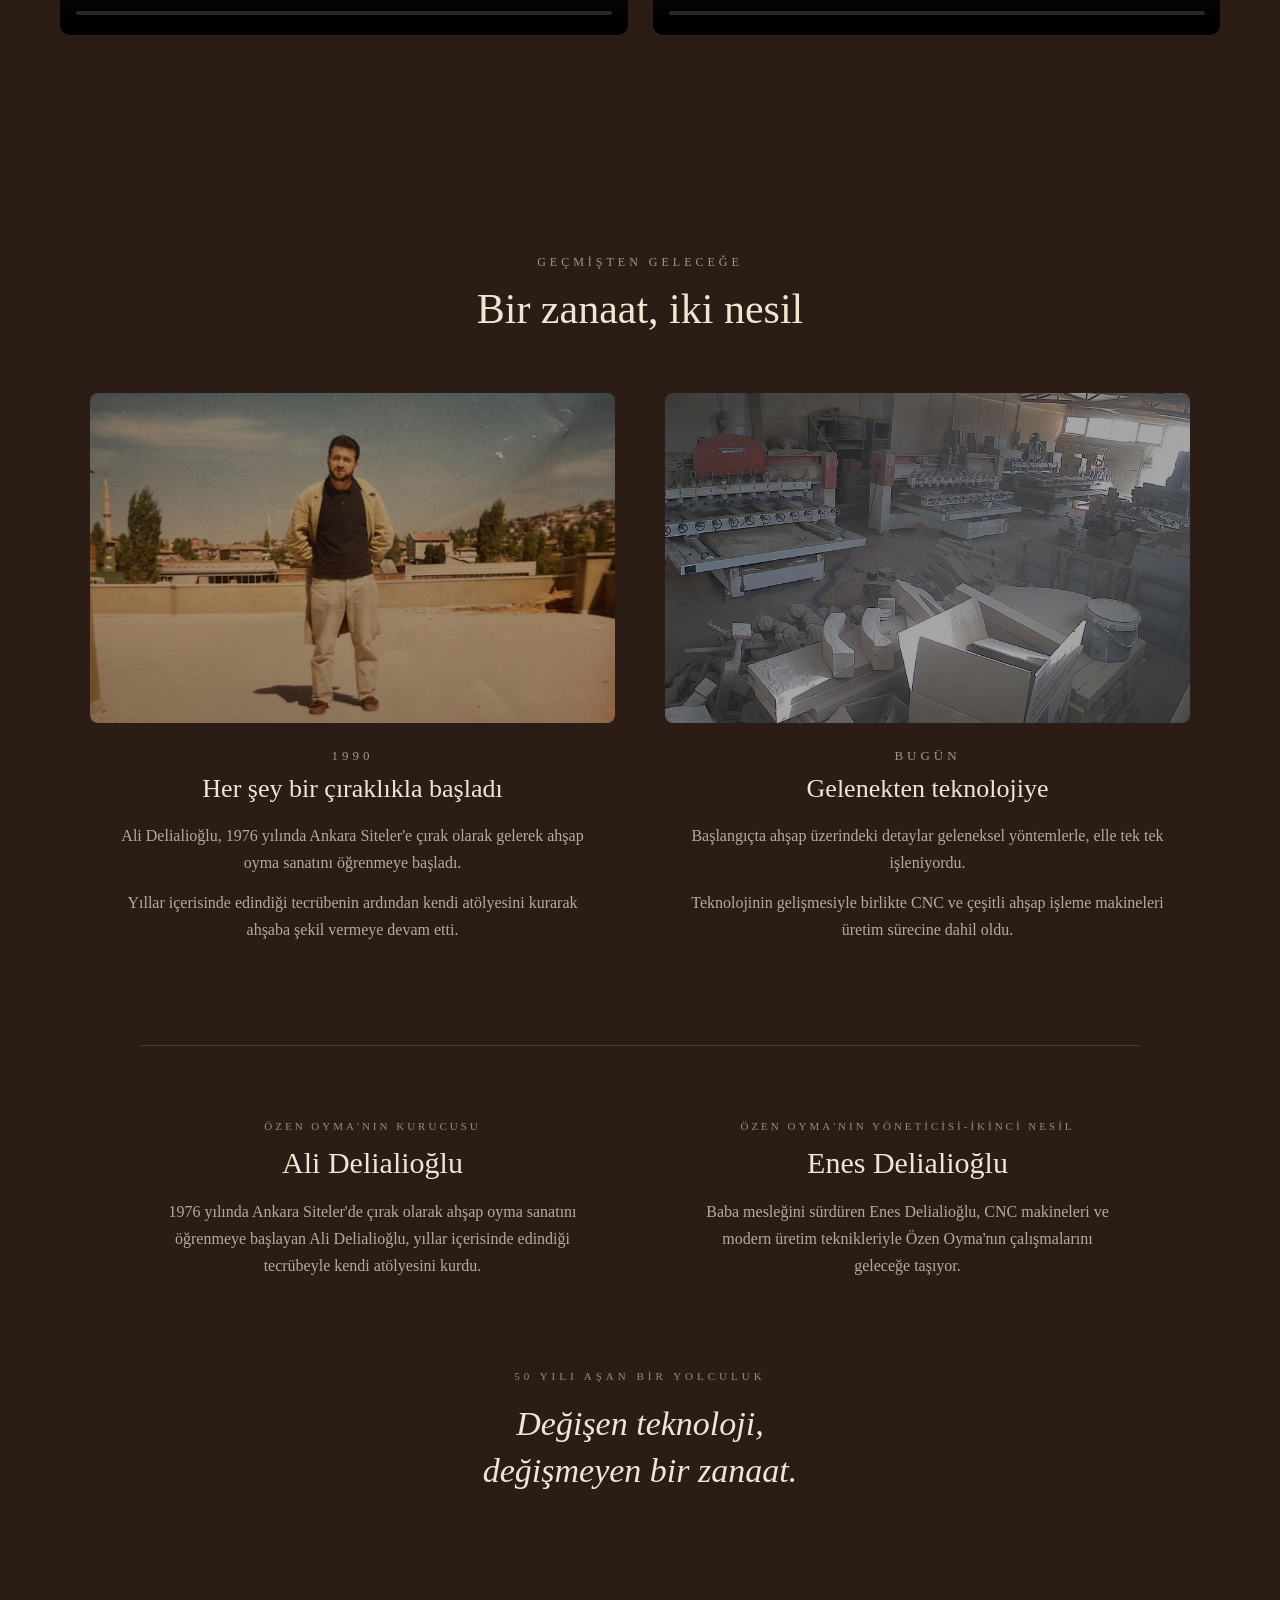
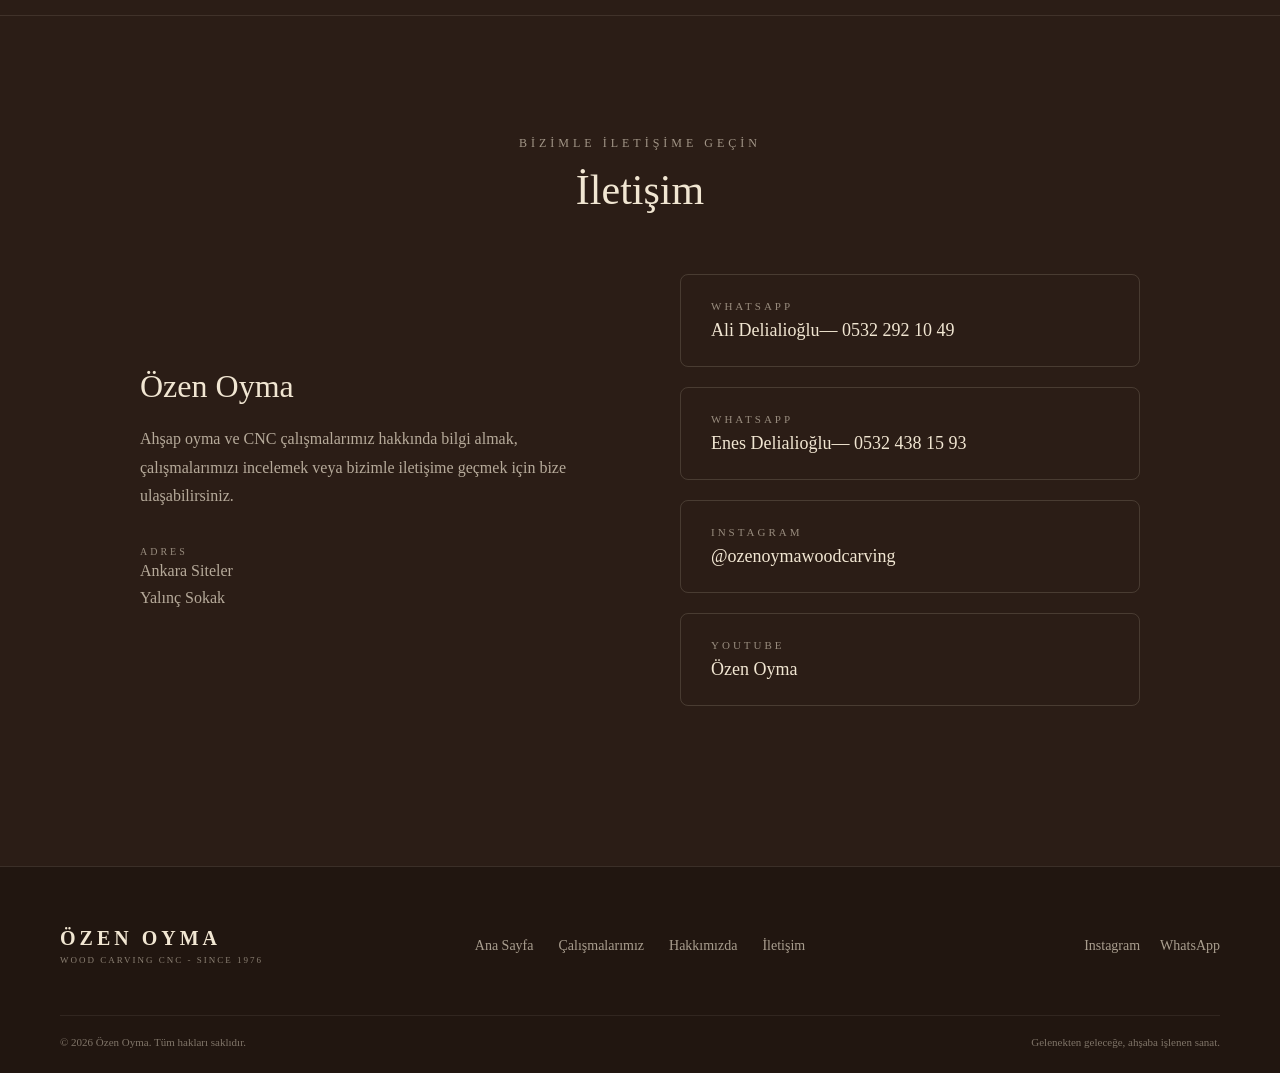
==== commit 2a0df2b3: "Add YouTube link to contact section" ====
--- a/index.html
+++ b/index.html
@@ -321,6 +321,15 @@
 
             </a>
 
+            <a href="https://youtu.be/SzopT7o7JRo"
+            class="contact-link"
+            target="_blank">
+
+            <span>YOUTUBE</span>
+            <strong>Özen Oyma</strong>
+
+            </a>
+    
         </div>
 
     </div>
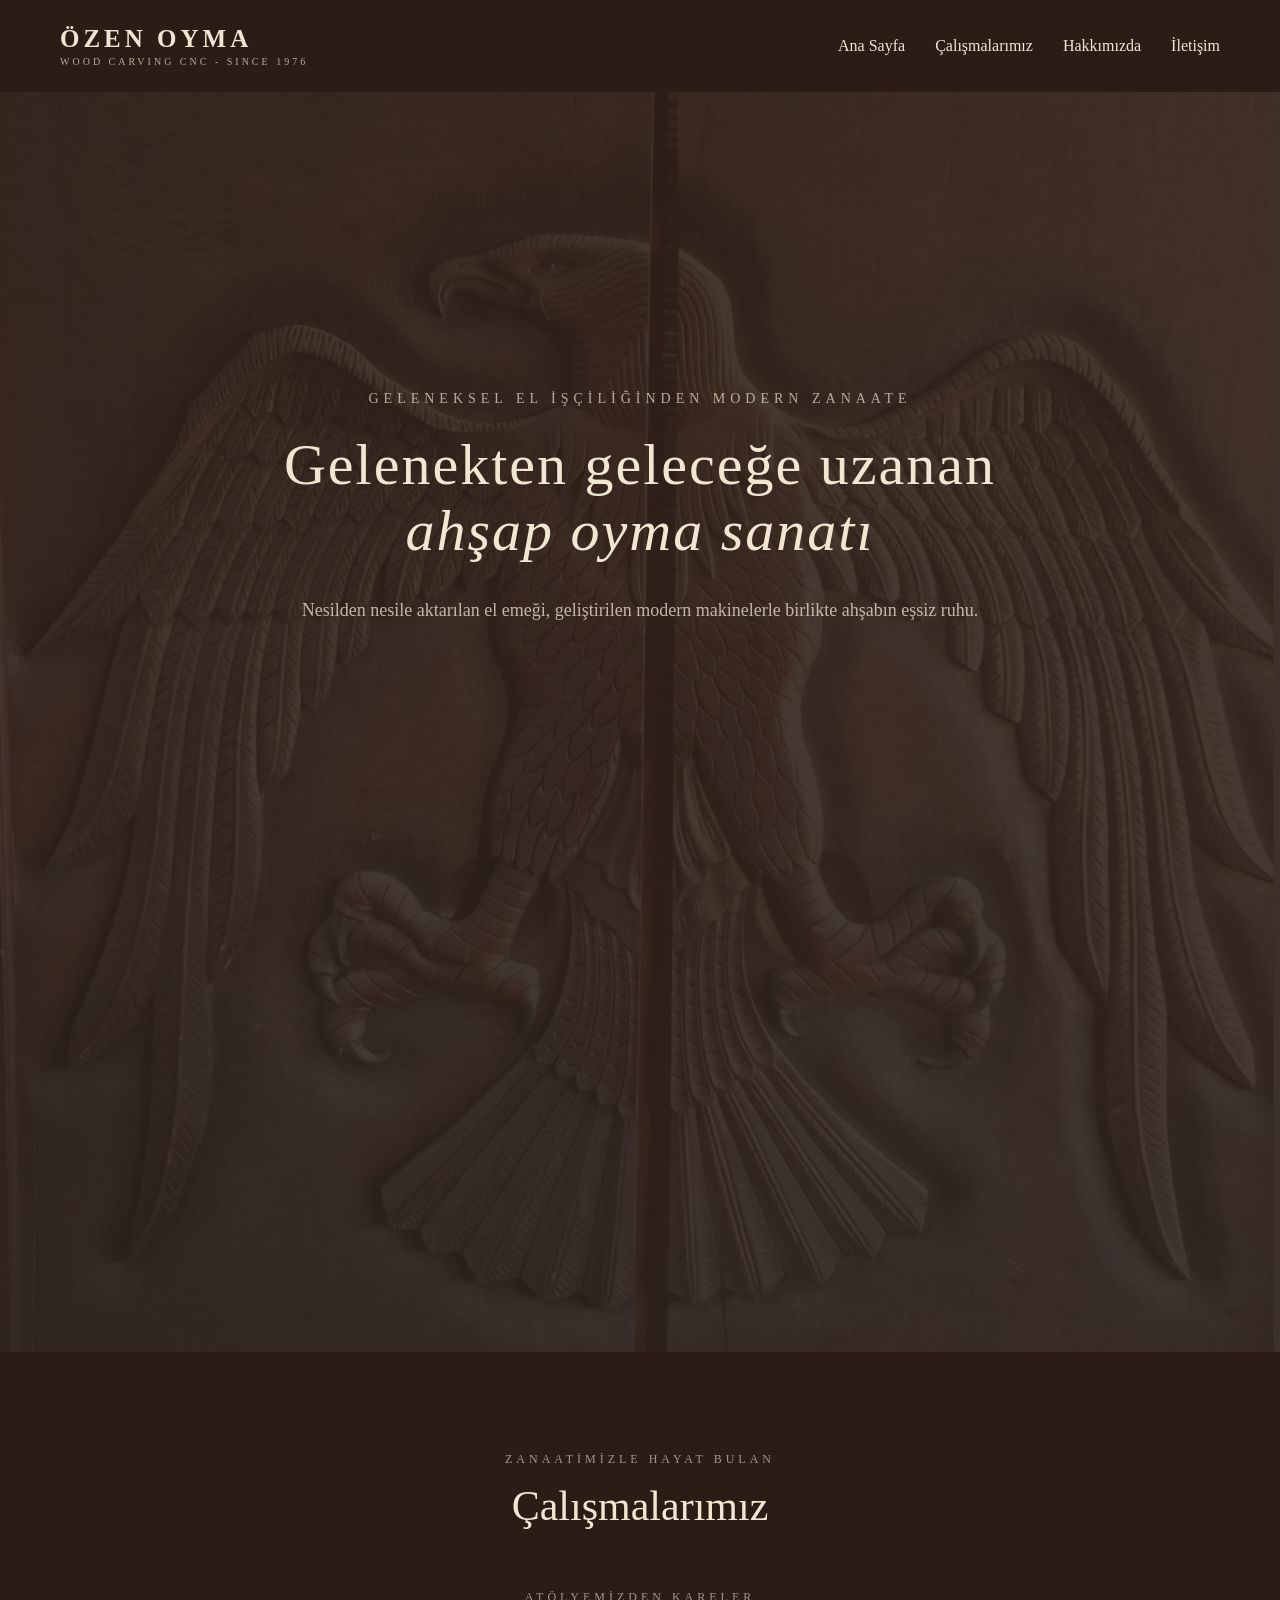
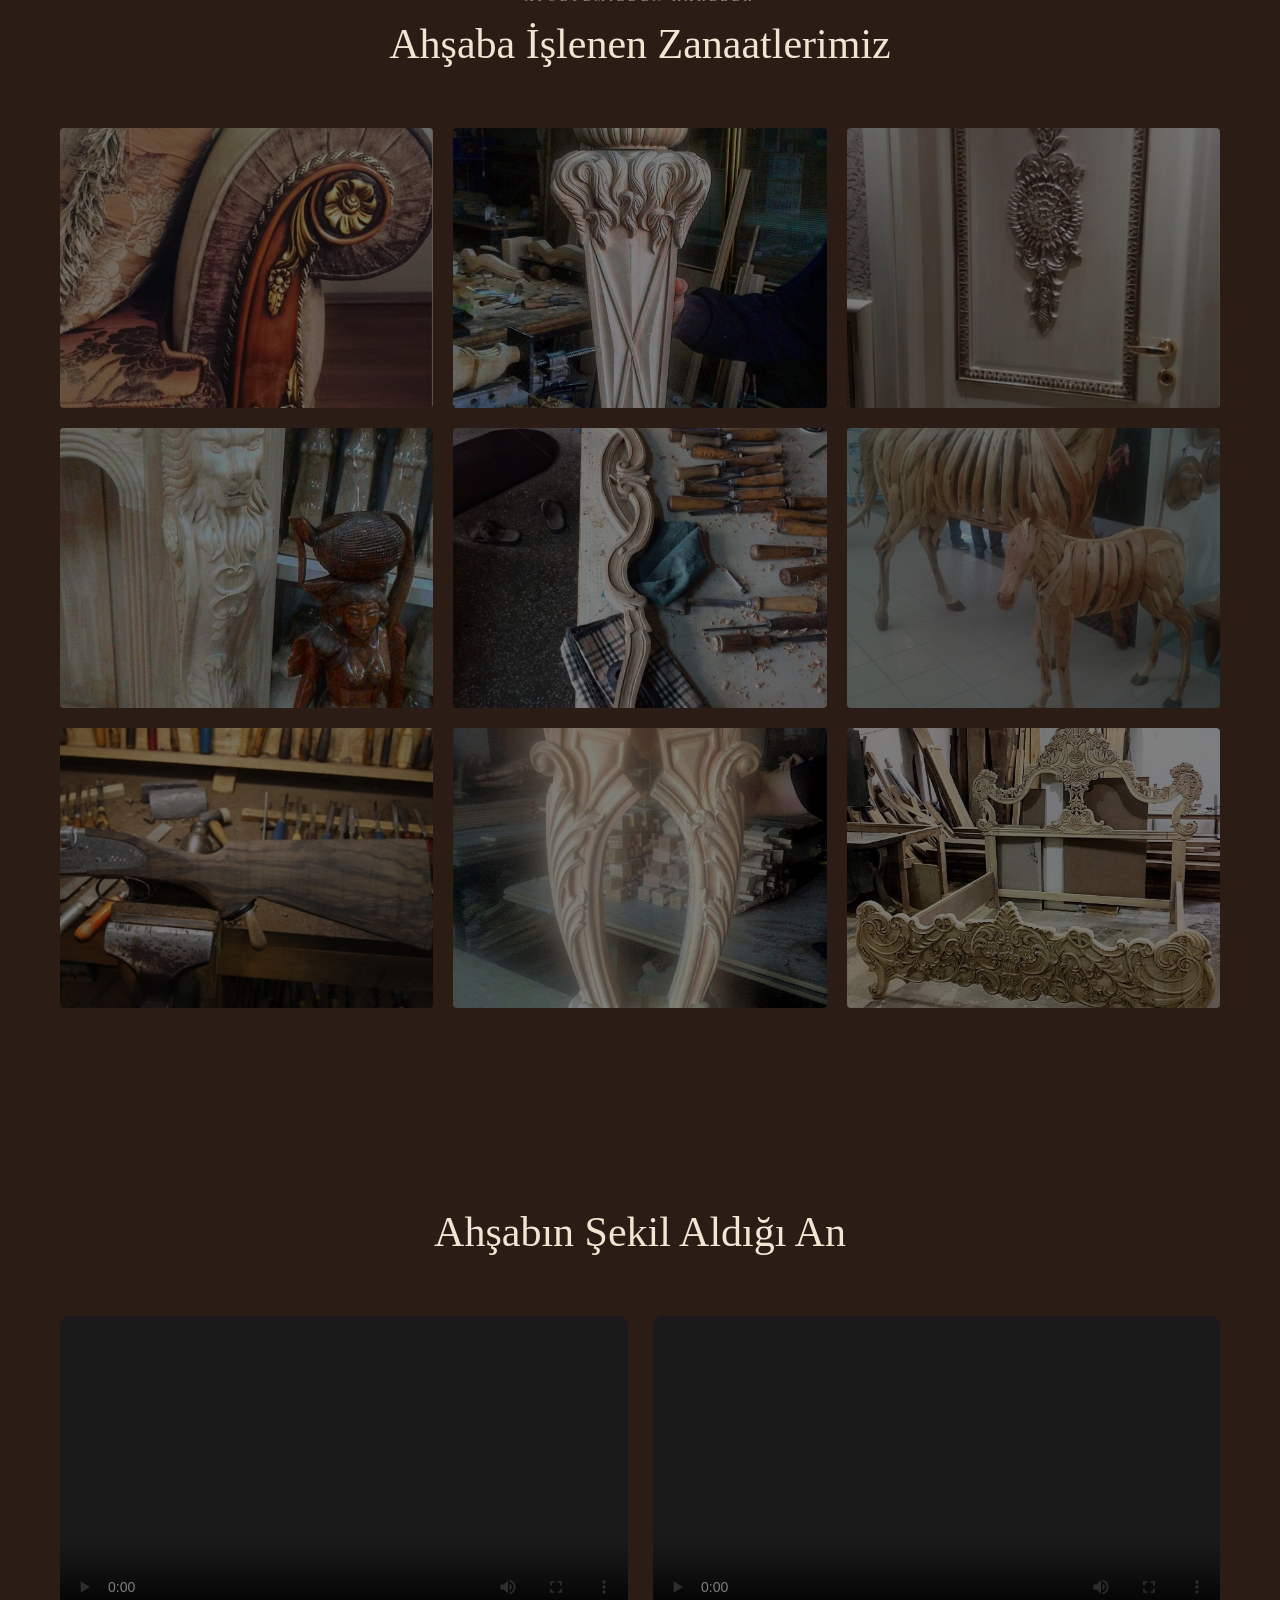
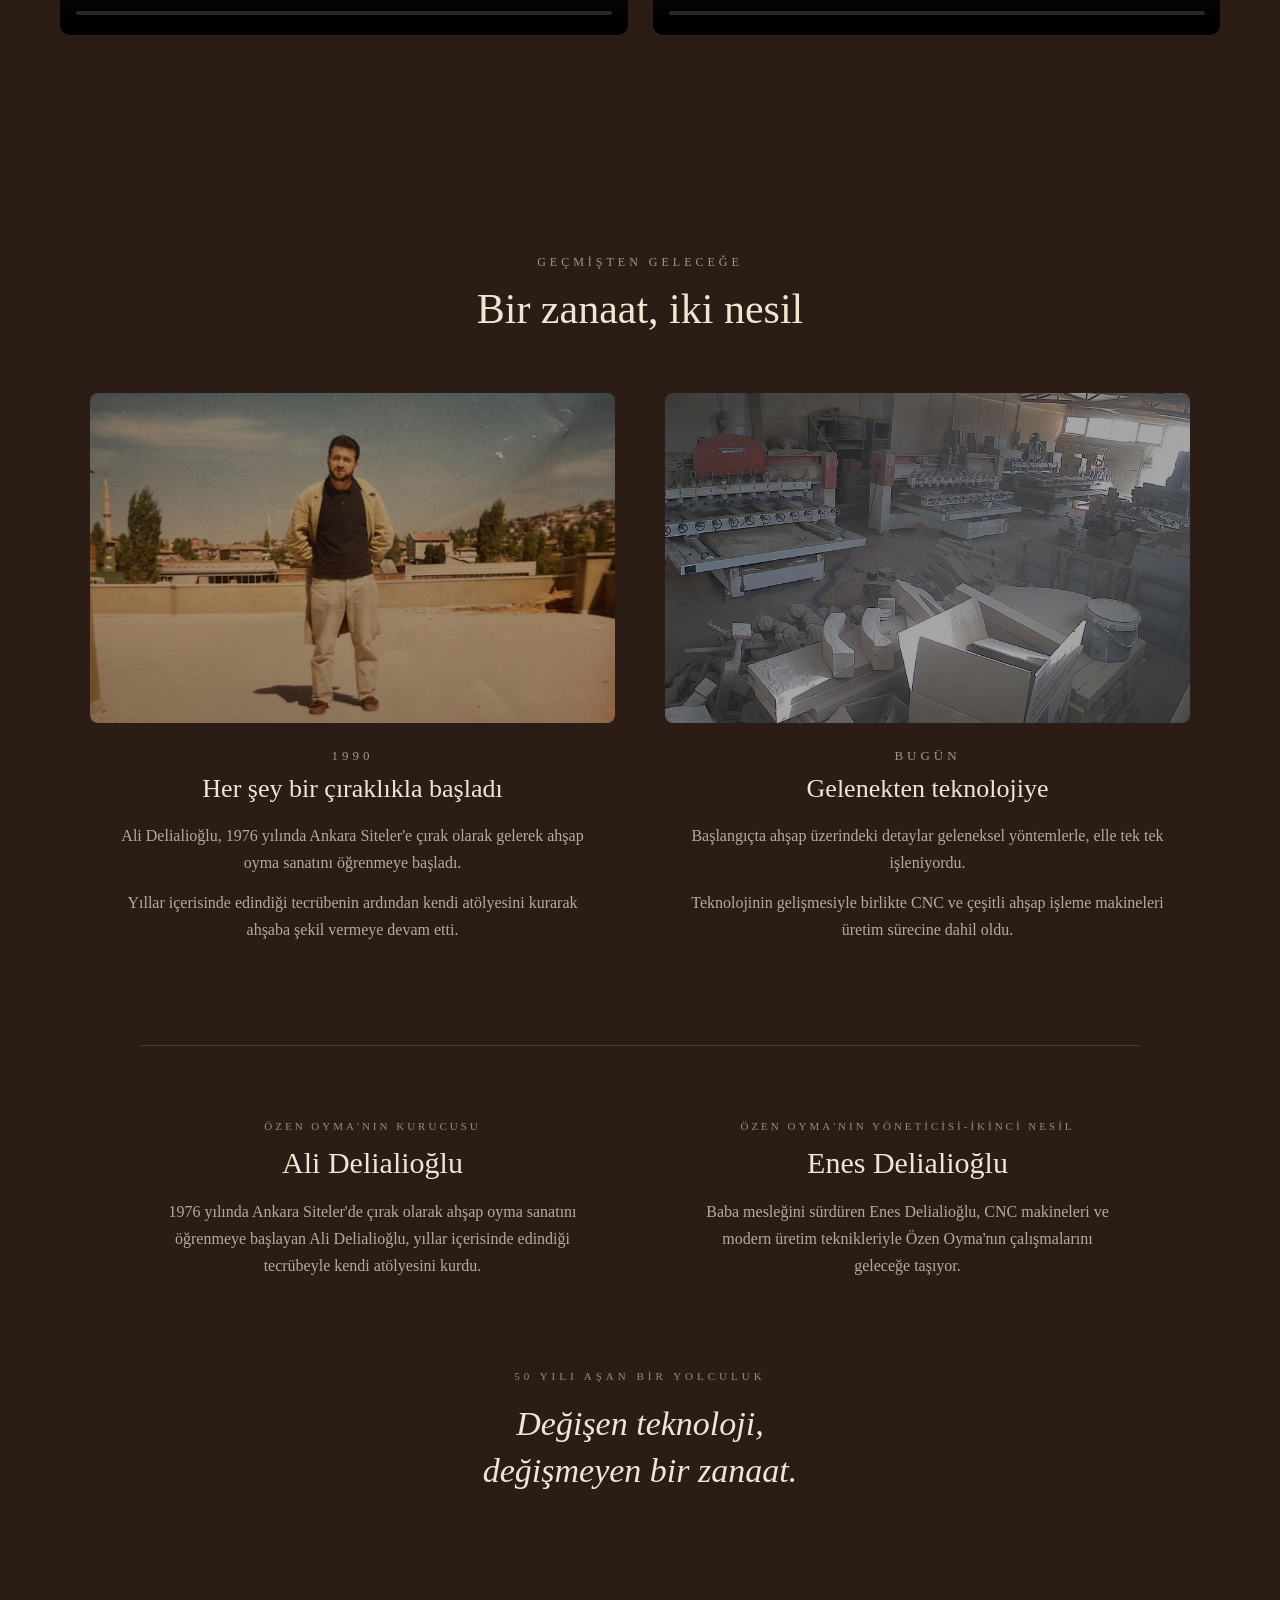
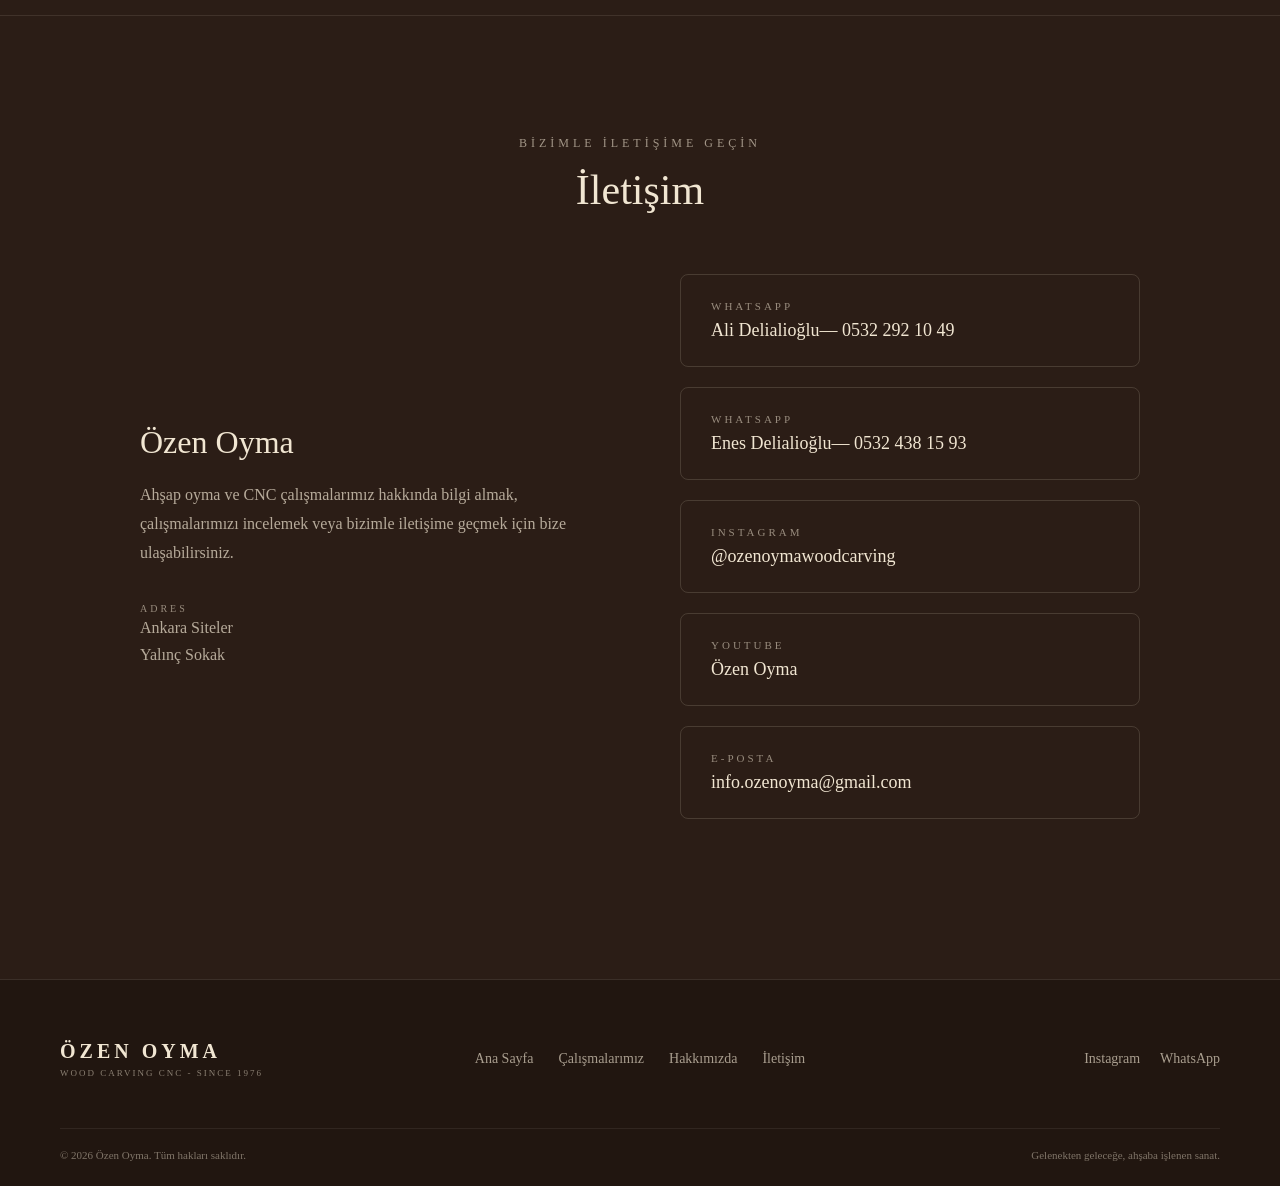
==== commit 51576661: "Add email to contact section" ====
--- a/index.html
+++ b/index.html
@@ -321,7 +321,7 @@
 
             </a>
 
-            <a href="https://youtu.be/SzopT7o7JRo"
+            <a href="https://www.youtube.com/@ozenoyma"
             class="contact-link"
             target="_blank">
 
@@ -329,6 +329,11 @@
             <strong>Özen Oyma</strong>
 
             </a>
+
+            <a href="mailto:info.ozenoyma@gmail.com" class="contact-link">
+                <span>E-POSTA</span>
+                <strong>info.ozenoyma@gmail.com</strong>
+            </a>    
     
         </div>
 
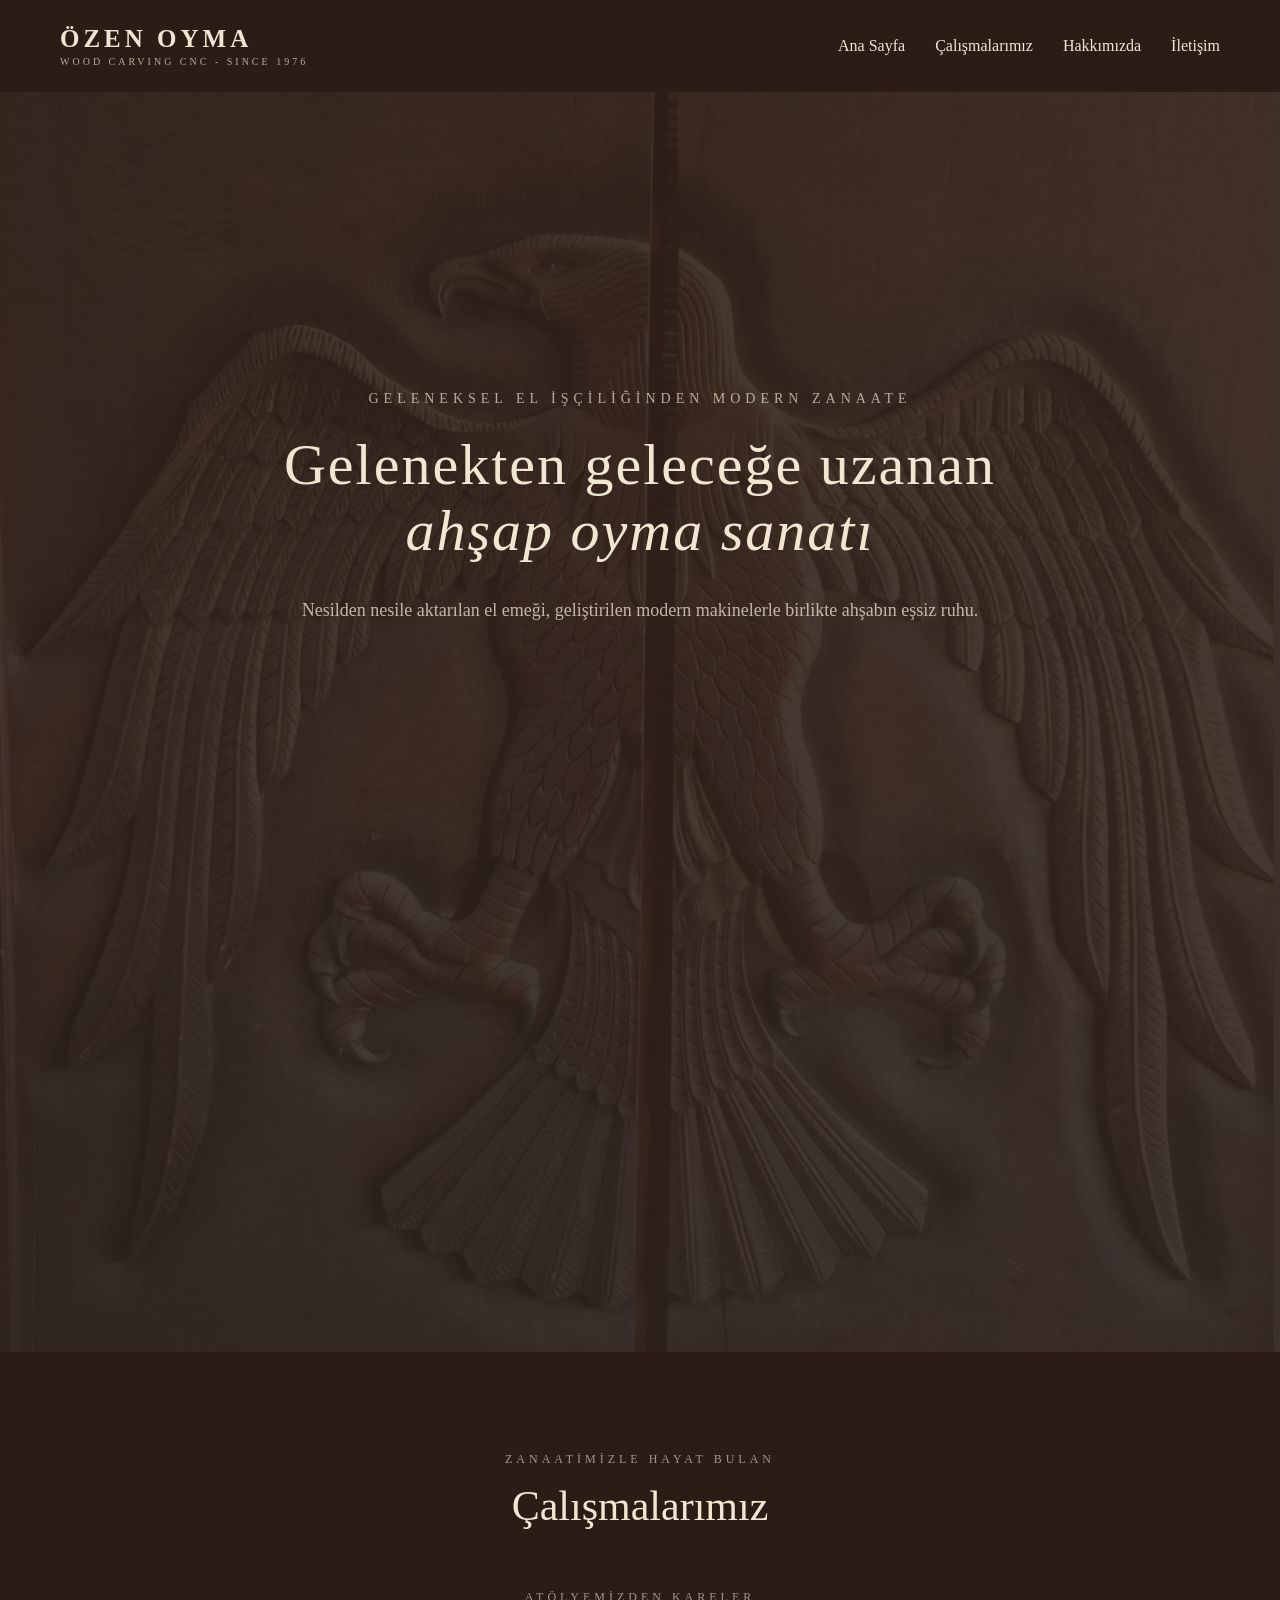
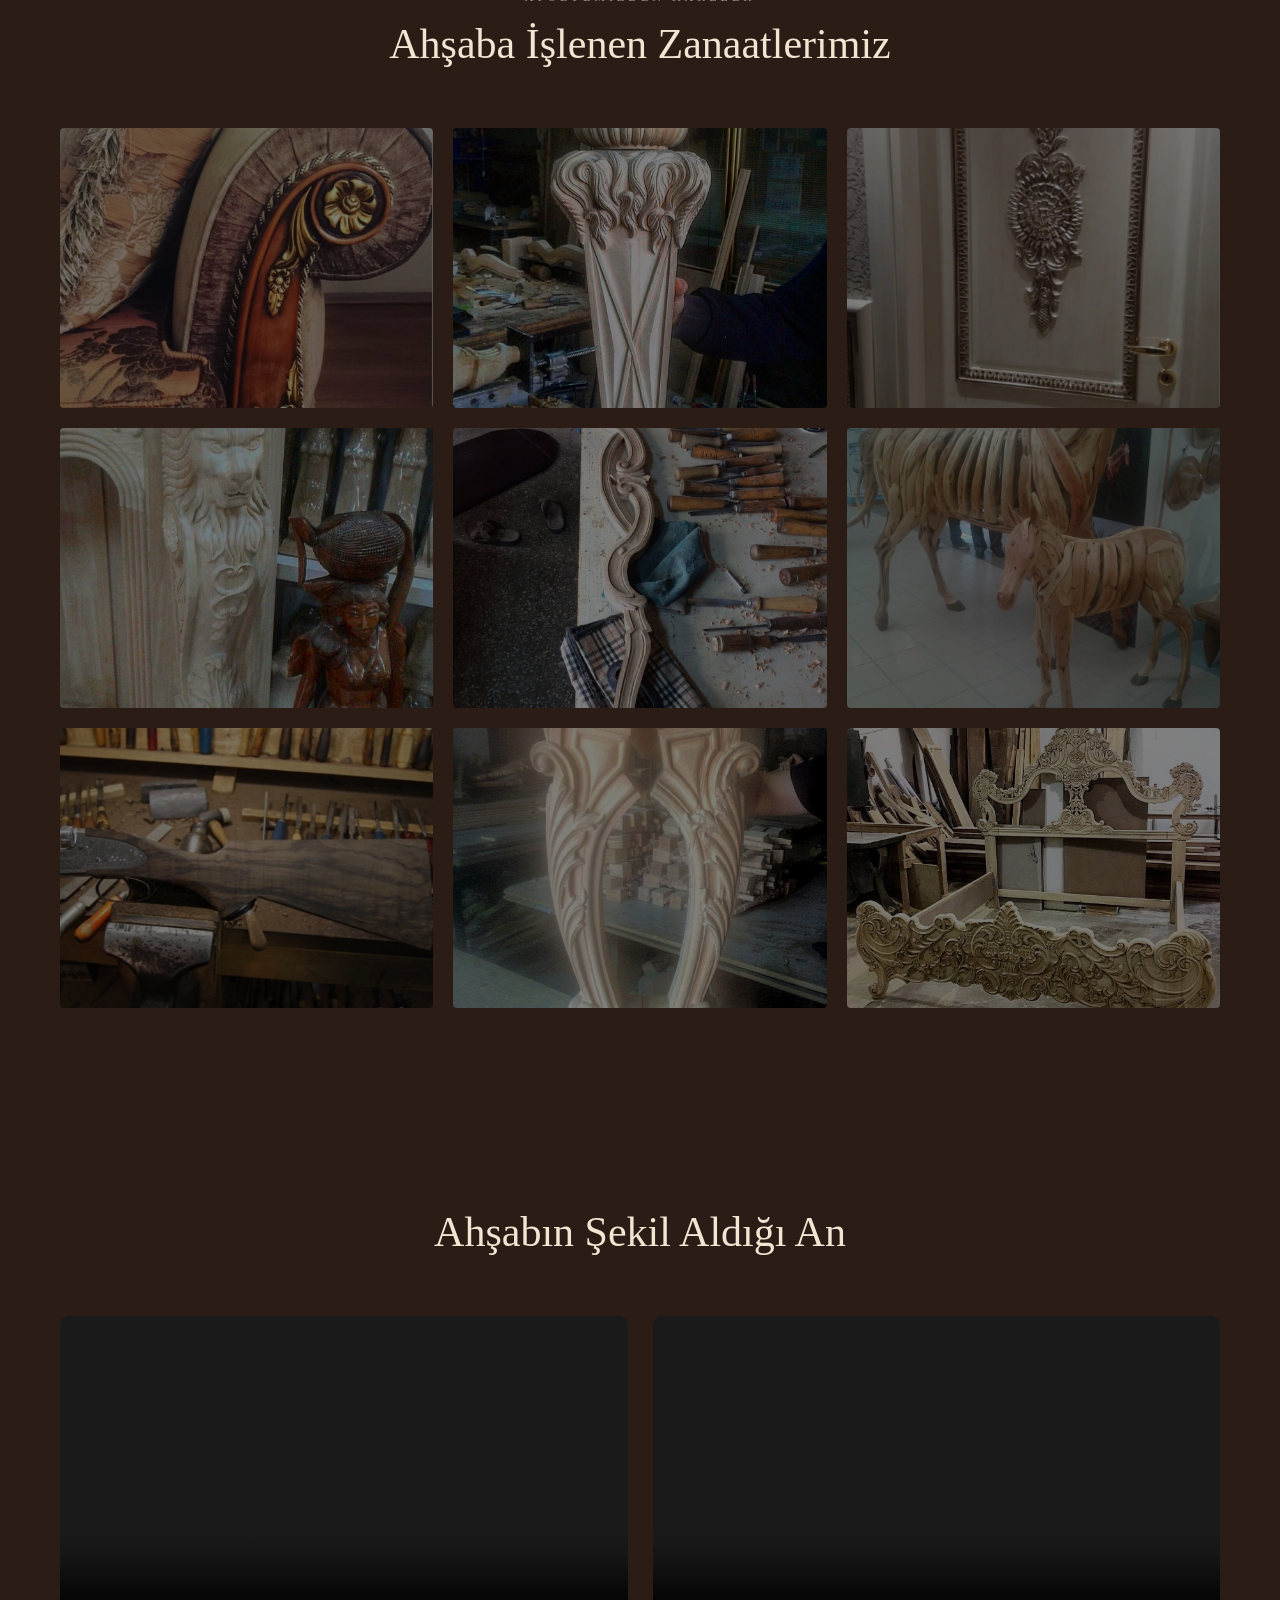
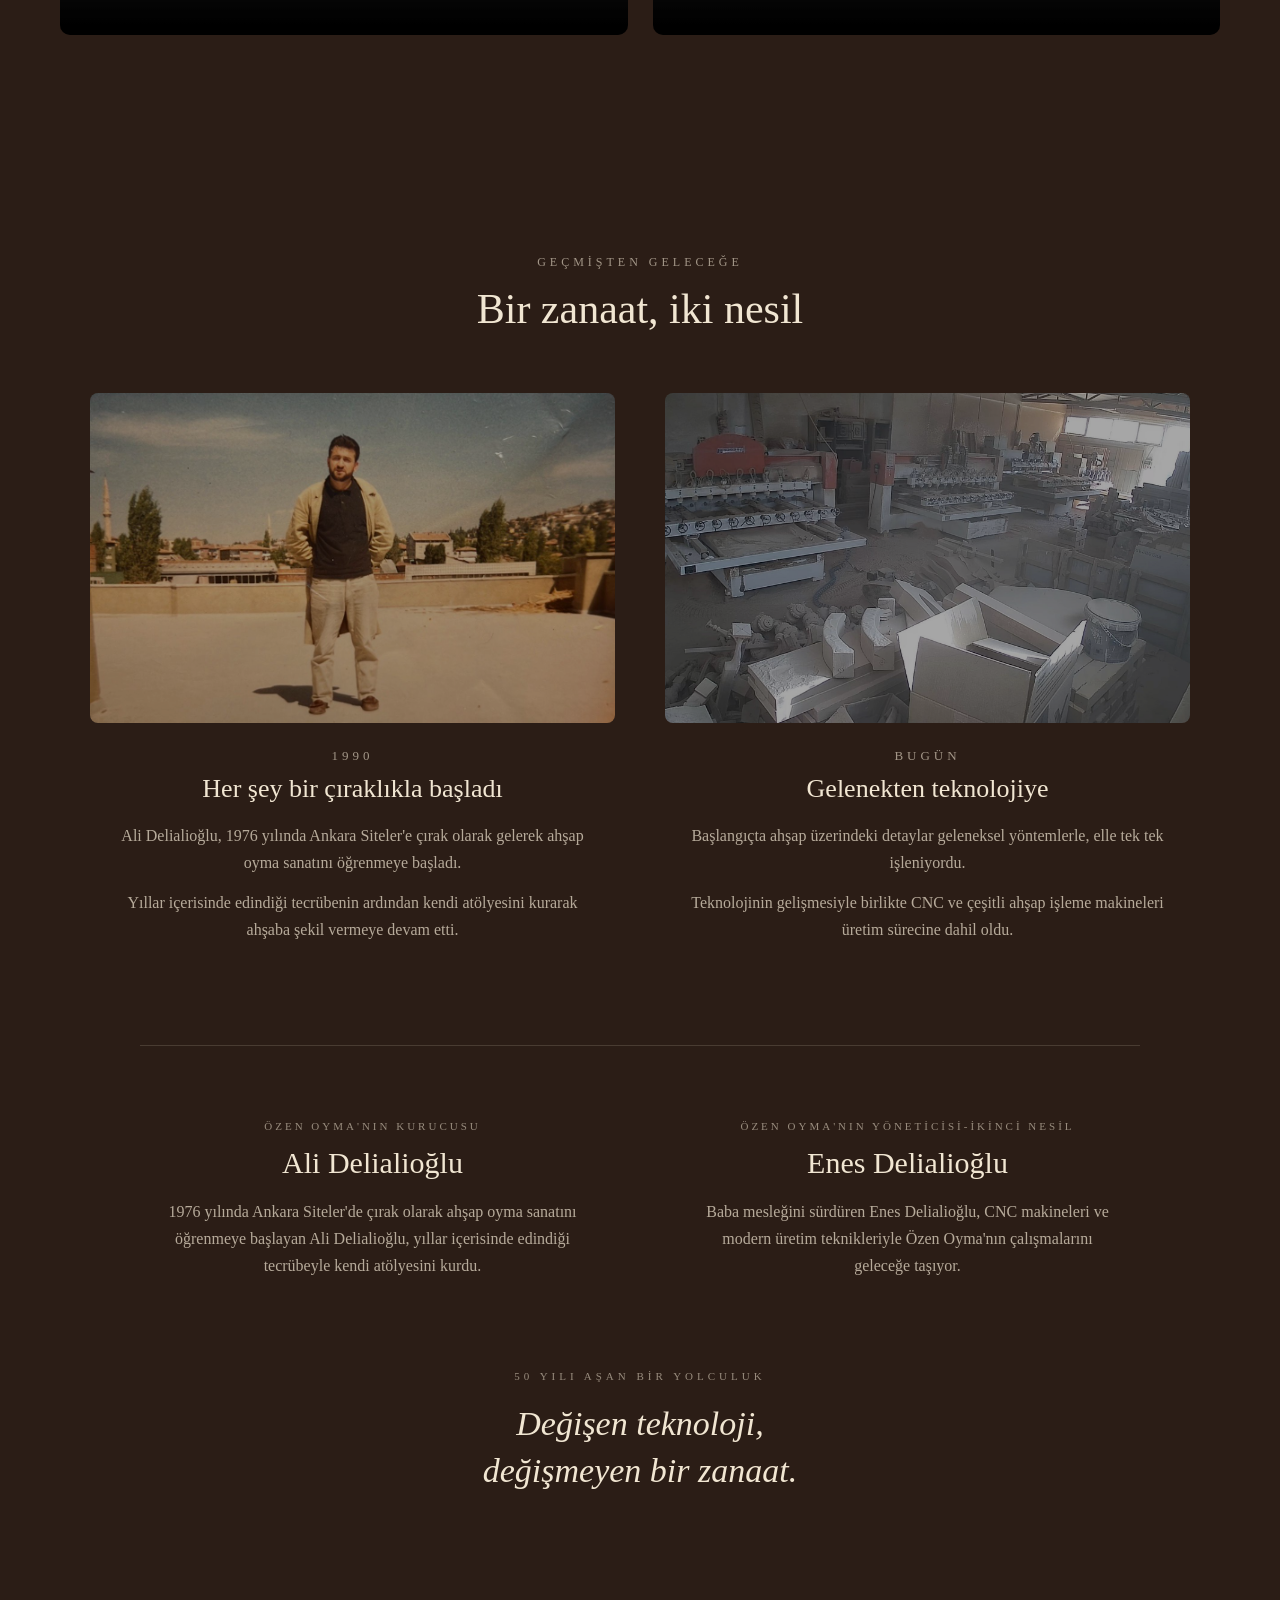
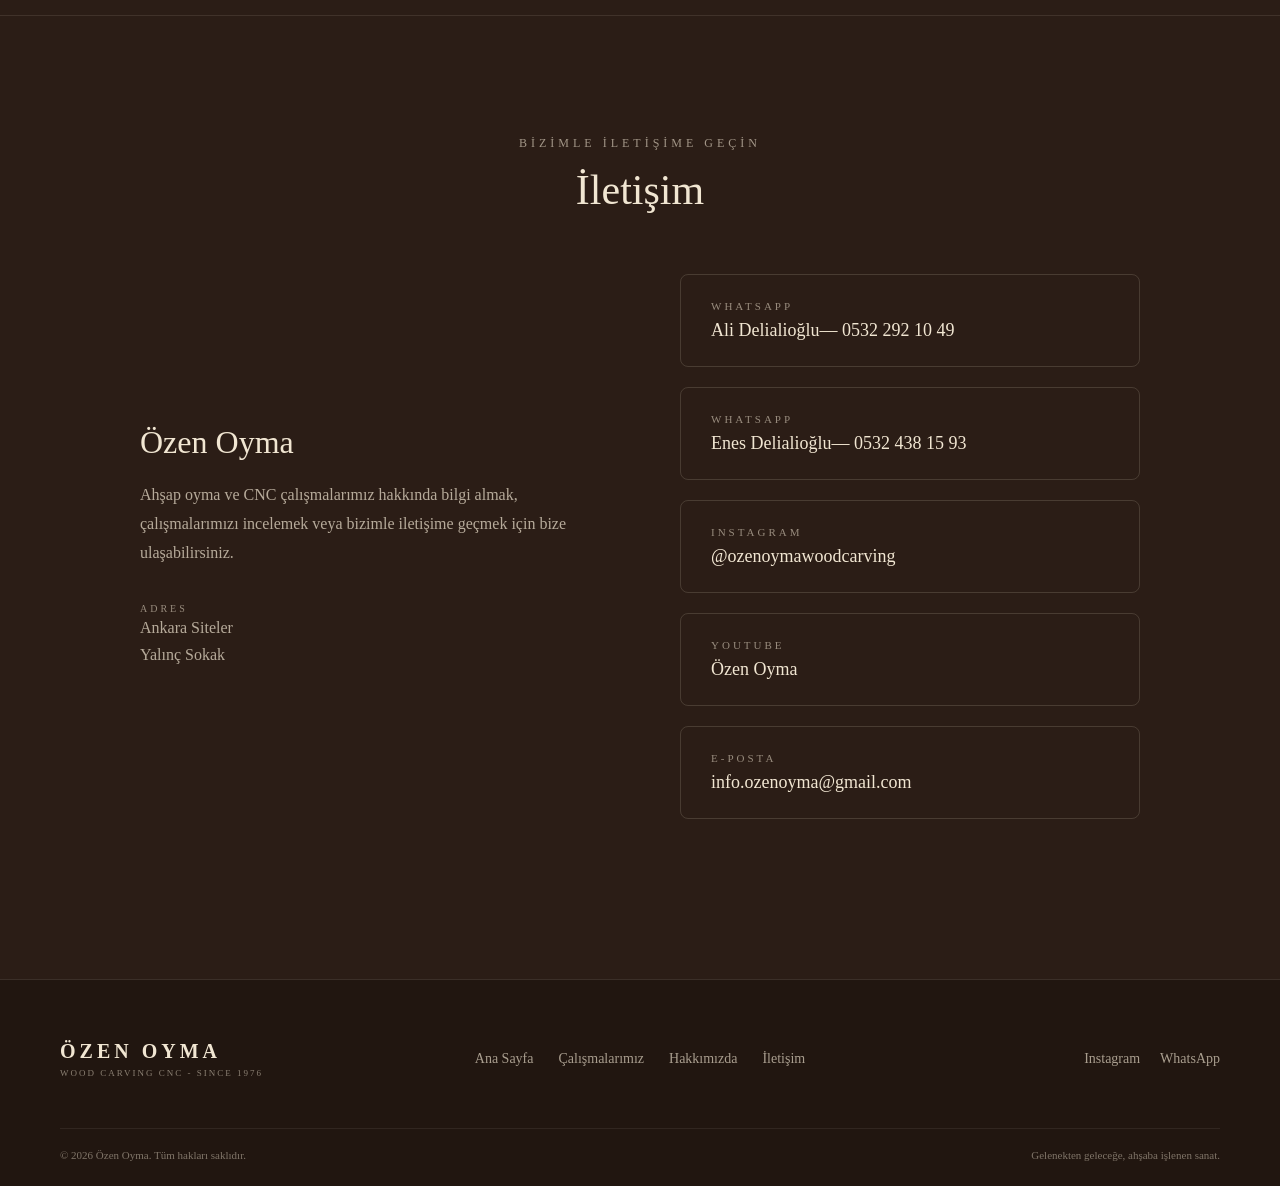
==== commit e378e4a7: "oct5" ====
--- a/index.html
+++ b/index.html
@@ -14,7 +14,7 @@
 
     <link rel="icon" type="image/svg+xml" href="favicon.svg">
 
-    <meta property="og.:site_name" content="Özen Oyma">
+    <meta property="og:site_name" content="Özen Oyma">
 
     <script type="application/ld+json">
         {
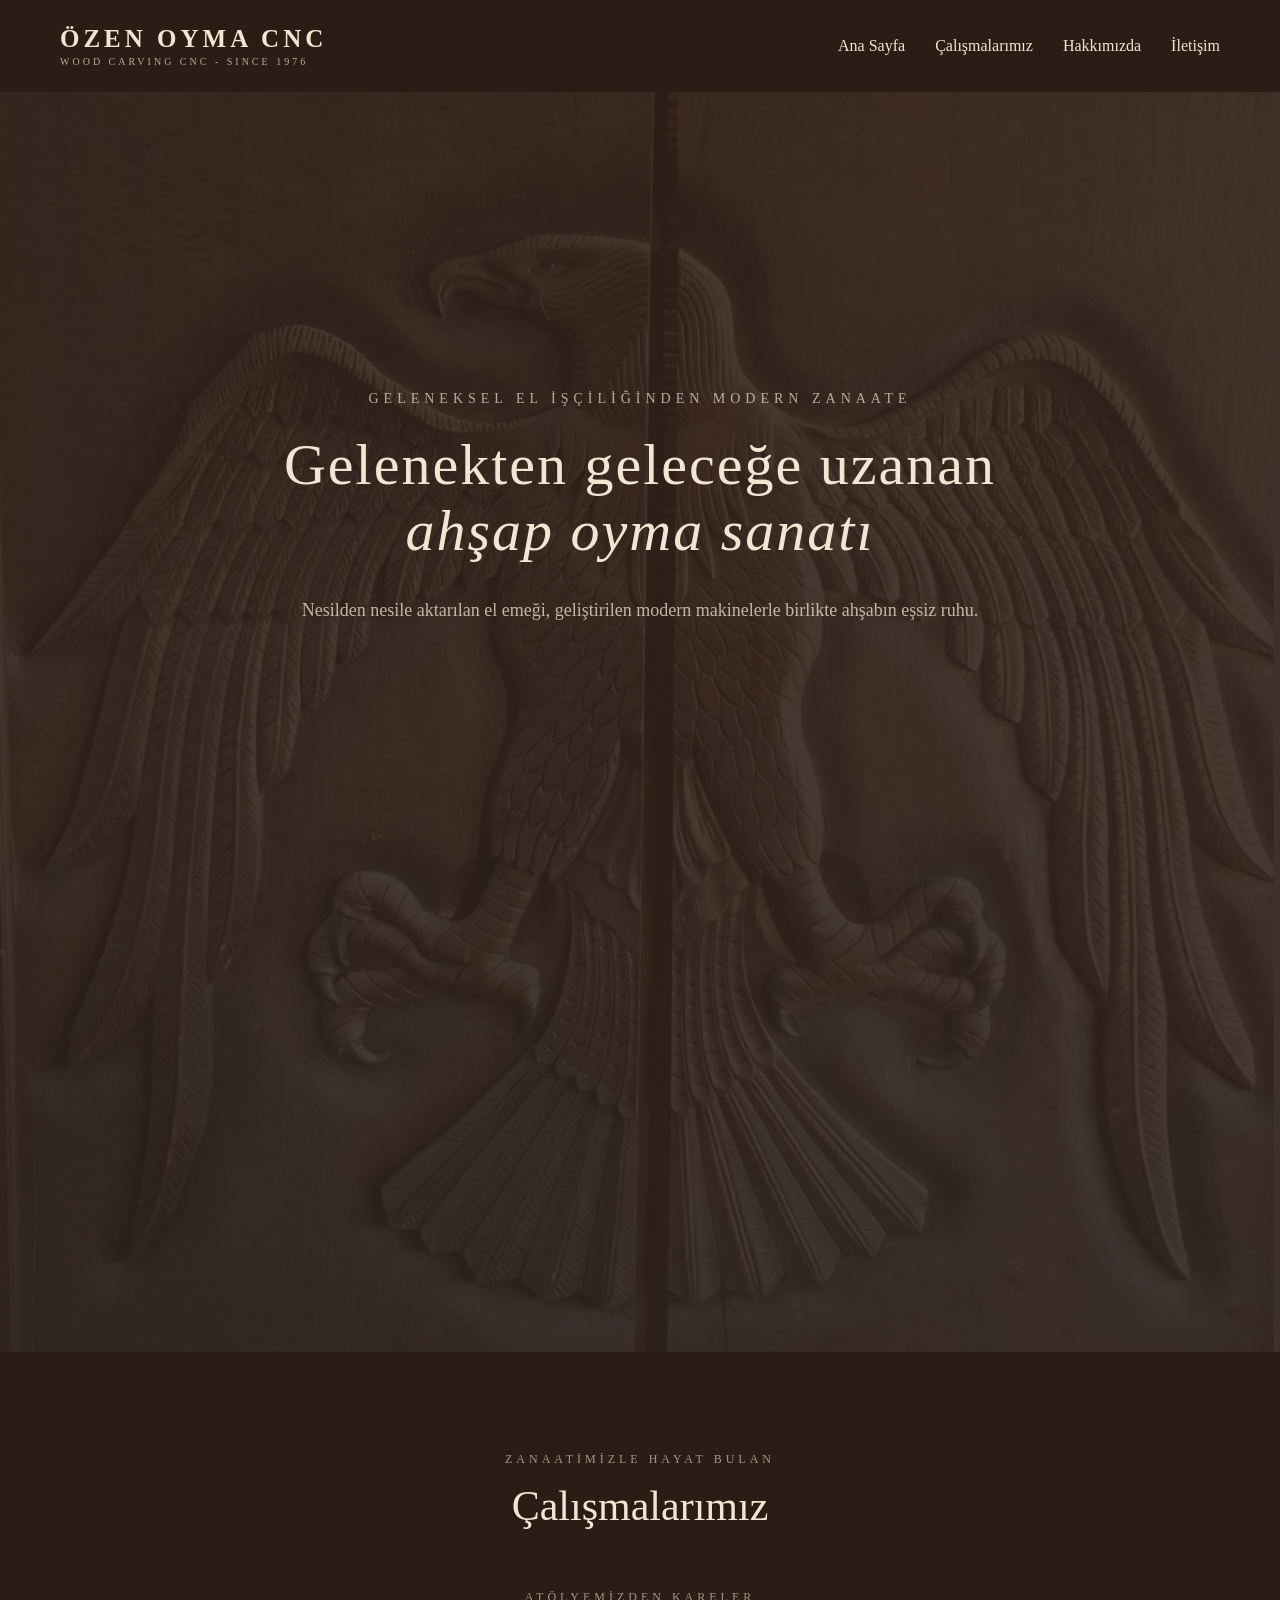
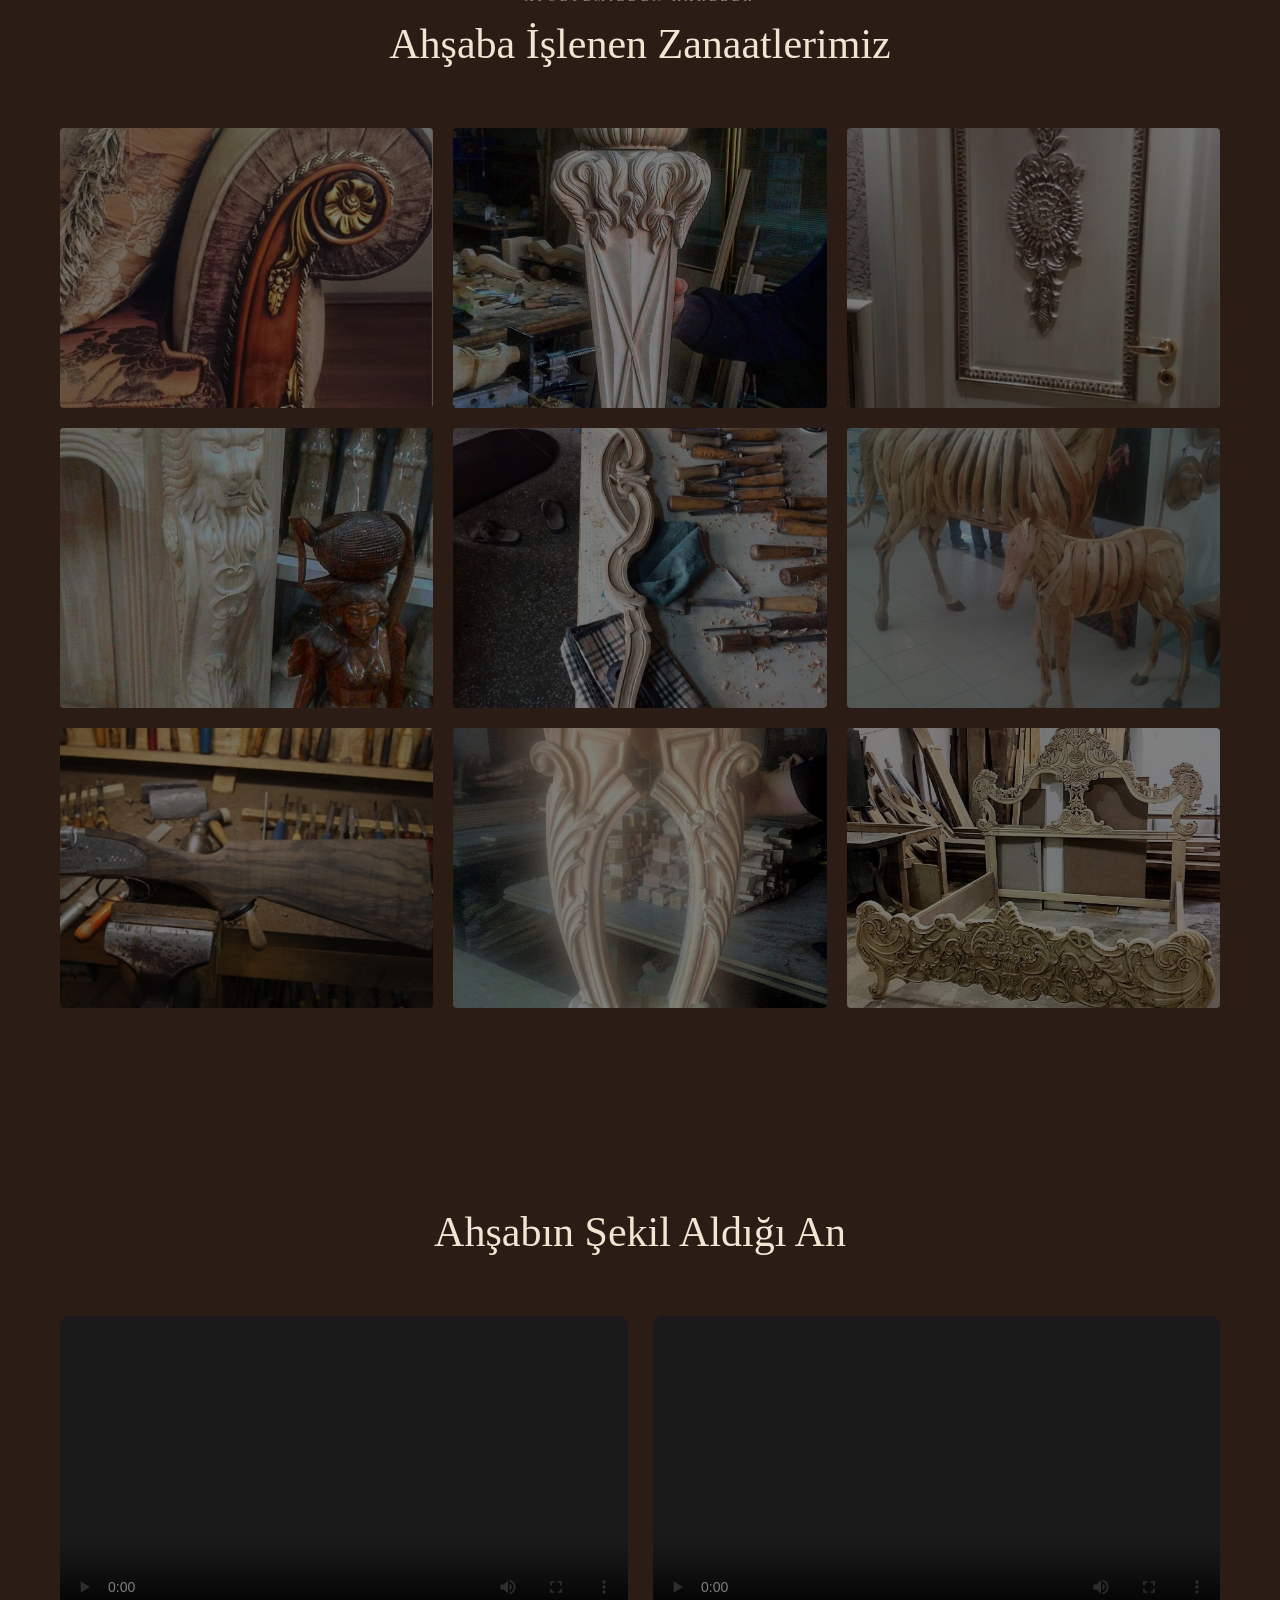
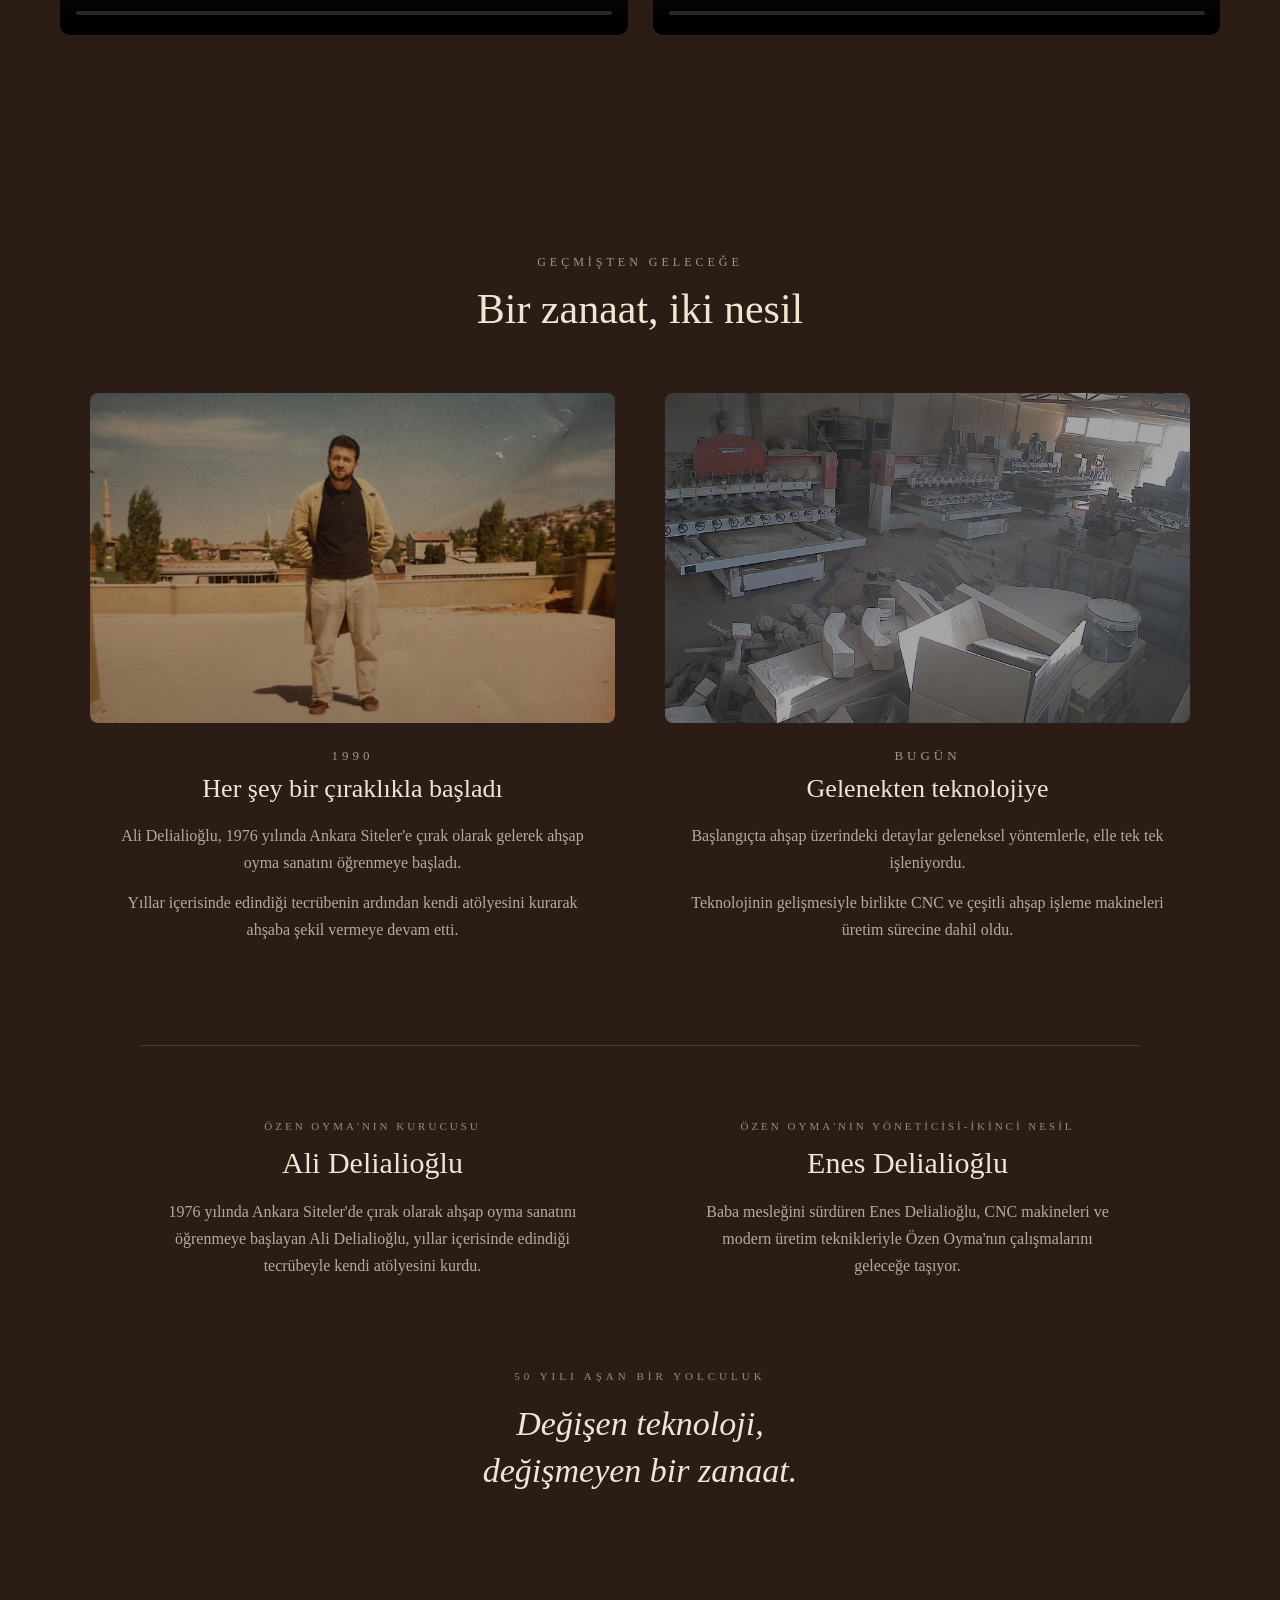
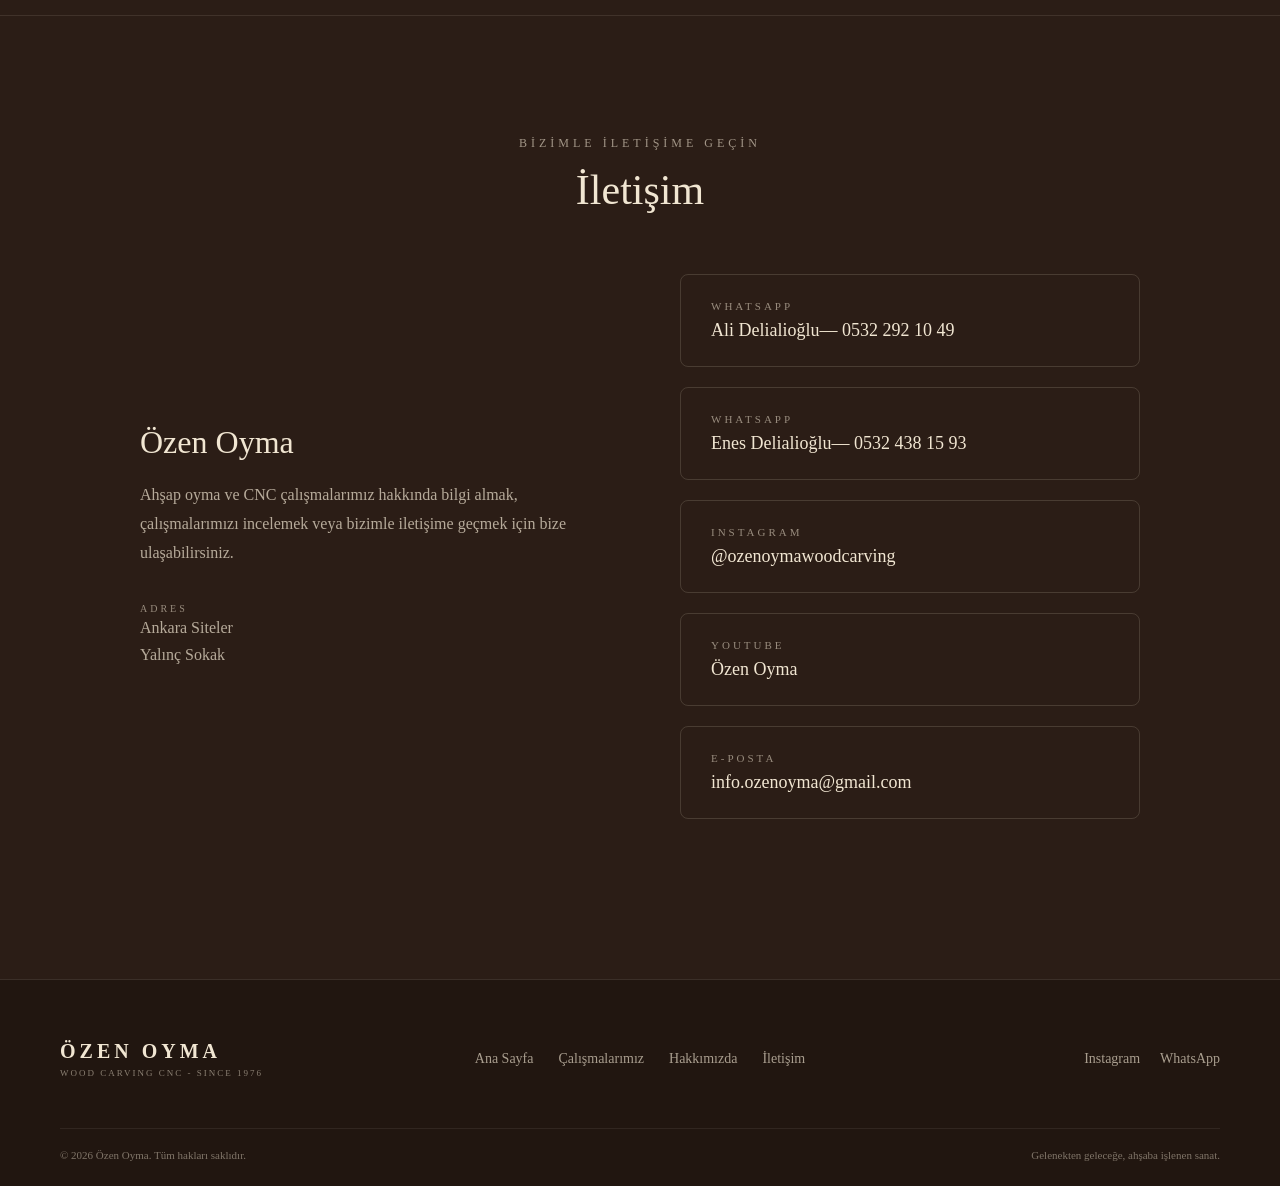
==== commit 01dbbb01: "commit" ====
--- a/index.html
+++ b/index.html
@@ -33,7 +33,7 @@
     <header>
         <nav>
             <div class="logo">
-                <span> ÖZEN OYMA </span>
+                <span> ÖZEN OYMA CNC </span>
                 <small> WOOD CARVING CNC - SINCE 1976</small>
             </div>
             <div class="nav-links">
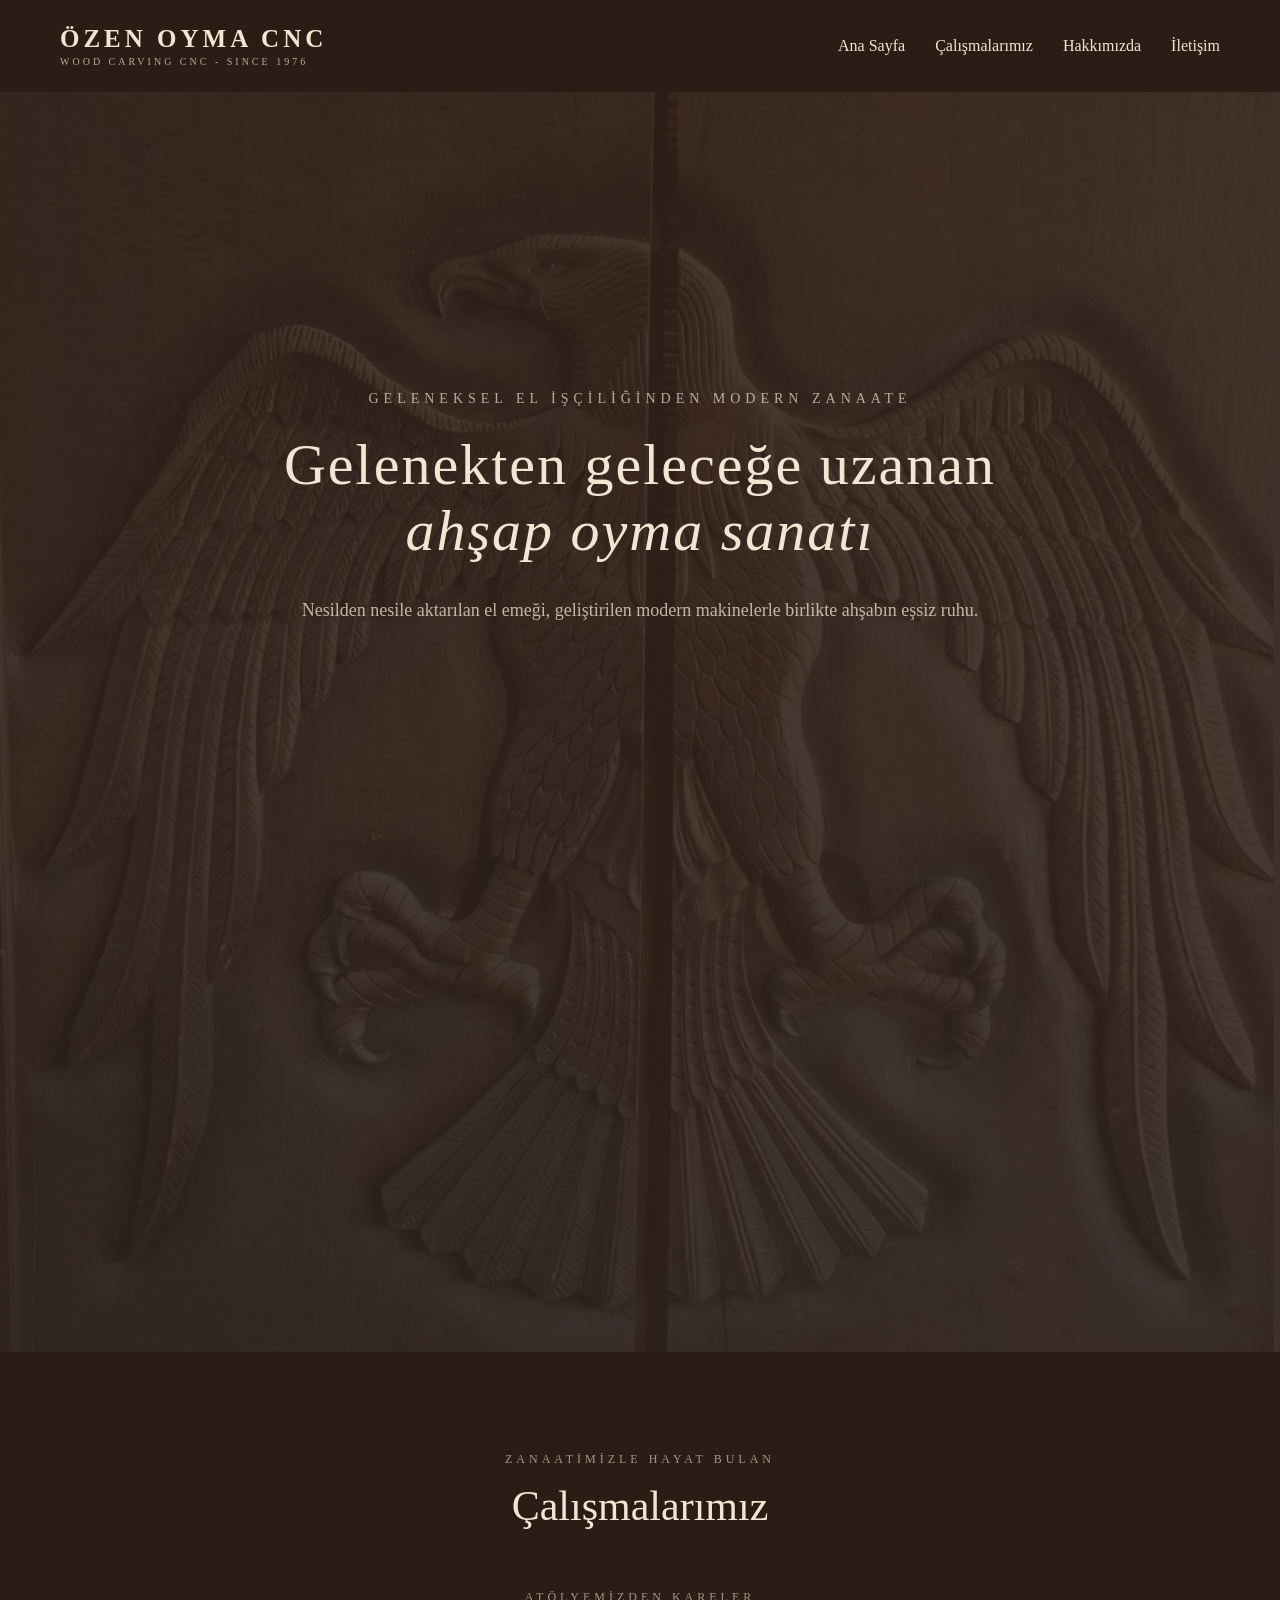
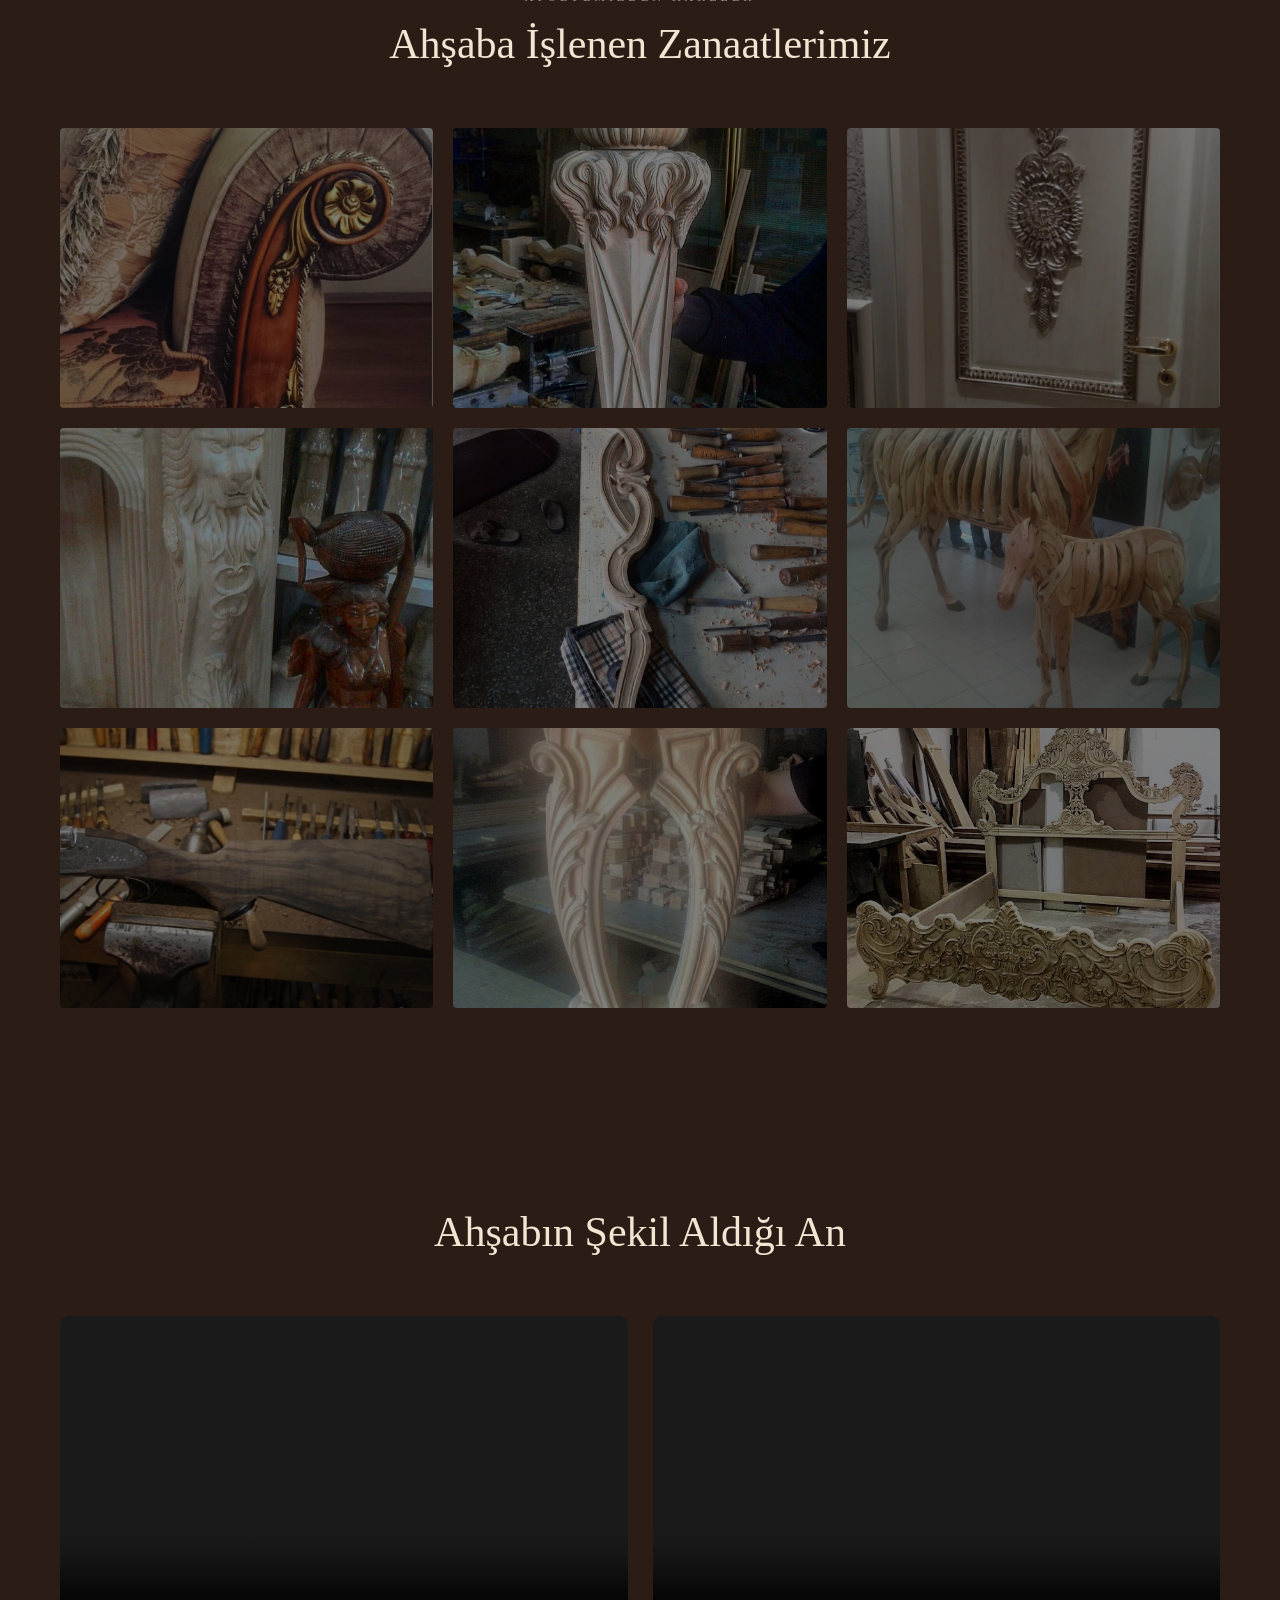
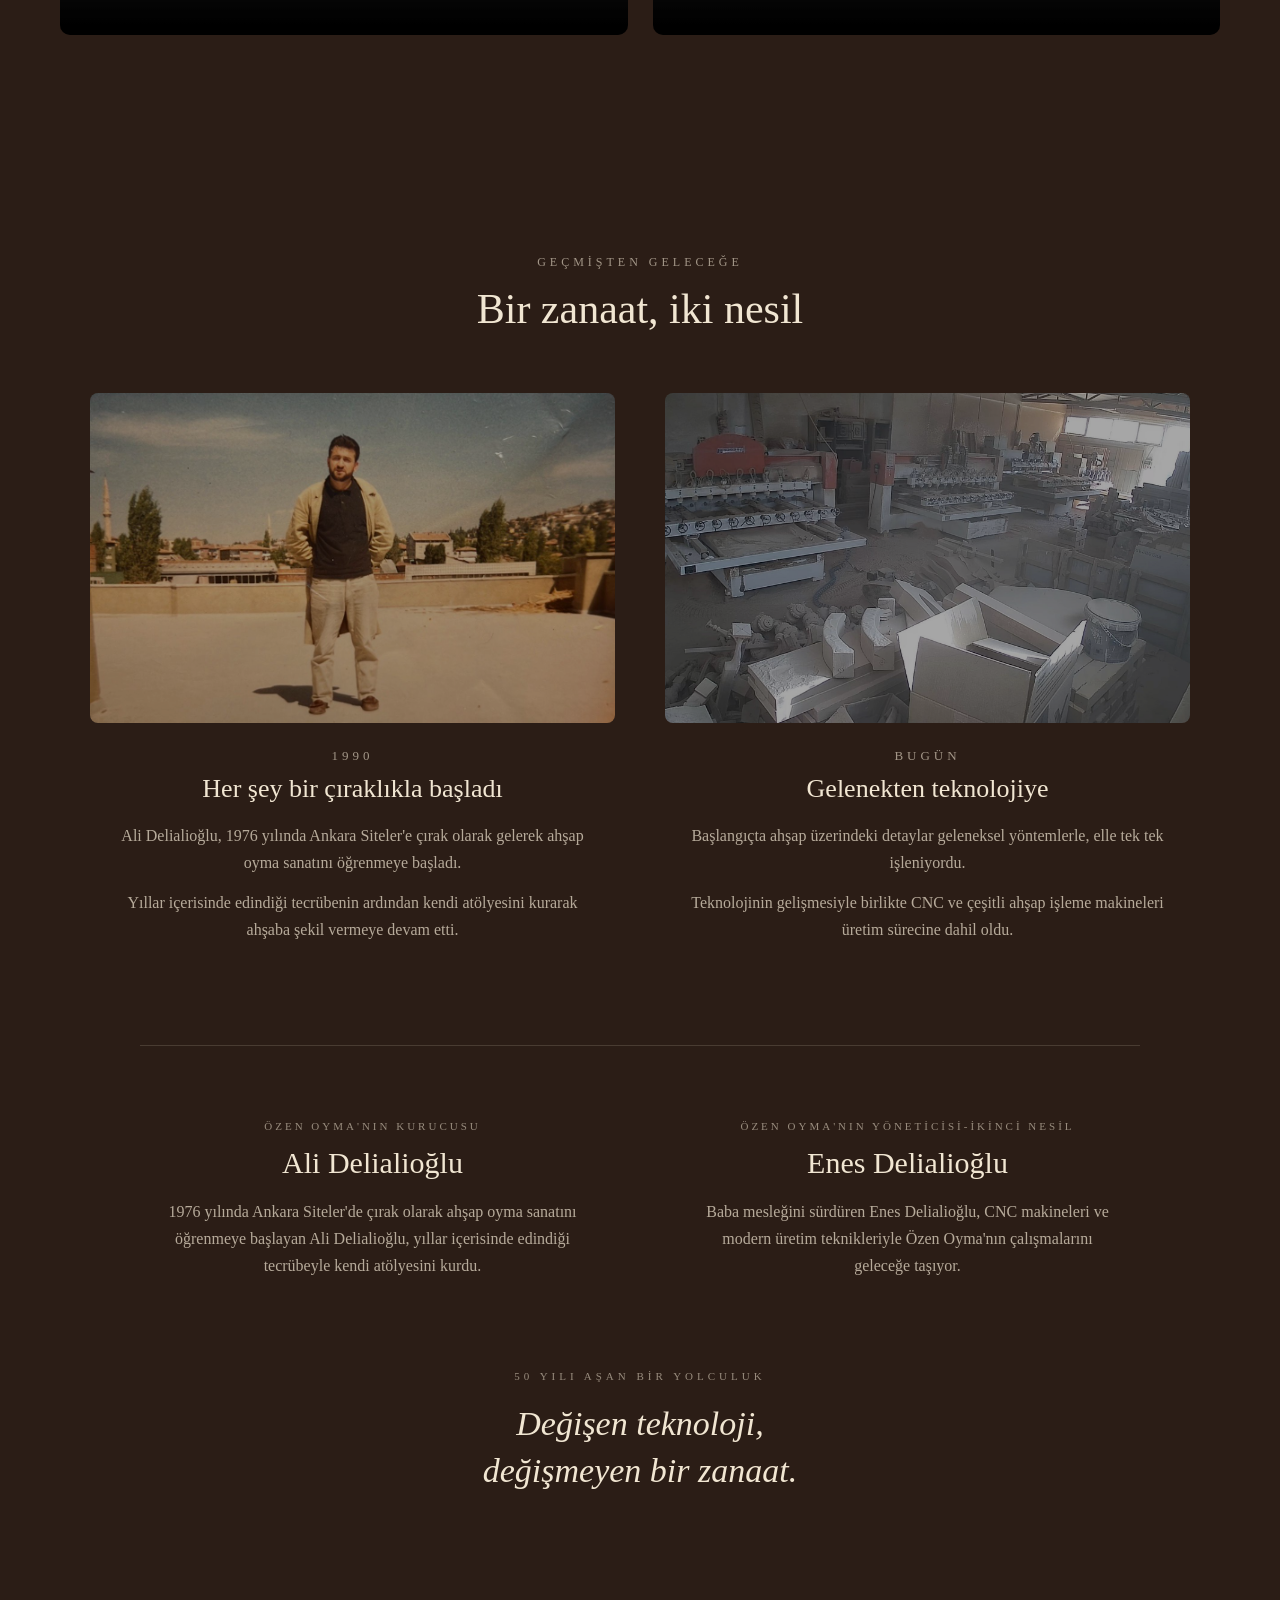
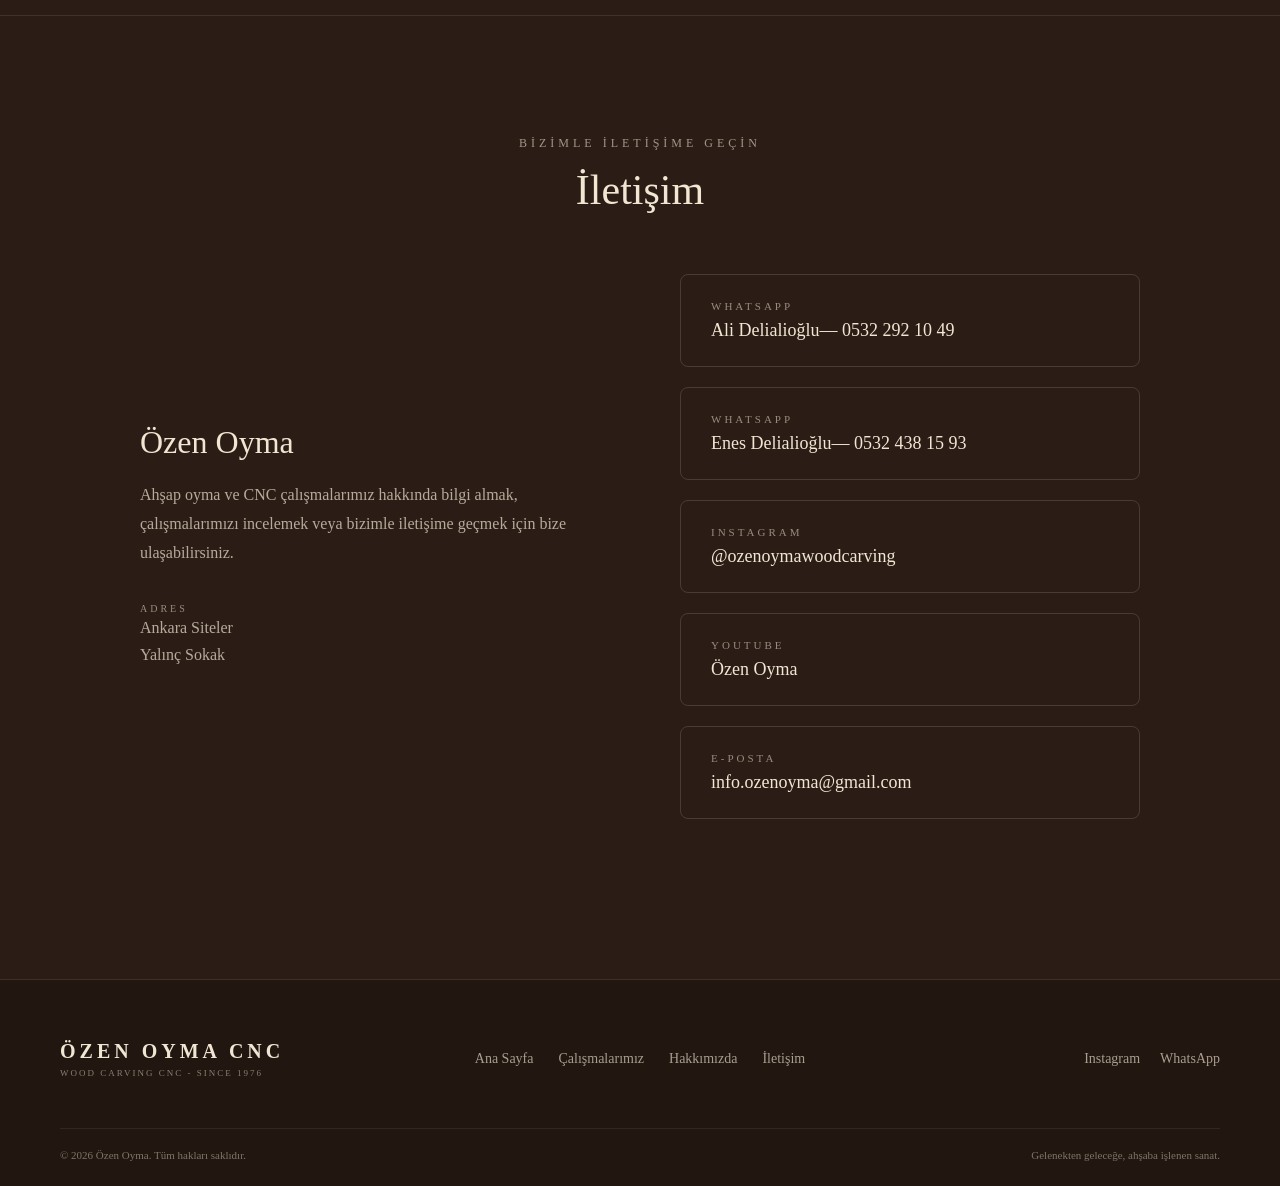
==== commit 9da946ef: "commit2" ====
--- a/index.html
+++ b/index.html
@@ -3,10 +3,10 @@
 <head>
     <meta charset="UTF-8">
     <meta name="viewport" content="width=device-width, initial-scale=1.0">
-    <title>Özen Oyma | Wood Carving | Since 1976 | Ankara</title>
+    <title>Özen Oyma CNC | Wood Carving | Since 1976 | Ankara</title>
 
     <meta name="description" 
-    content="Özen Oyma, 1976'dann bu yana ahşap oyma sanatını modern CNC teknolojisiyle buluşturuyor. Ankara Siteler'de ahşap oyma ve CNC çalışmalarını keşfedin.">
+    content="Özen Oyma CNC, 1976'dann bu yana ahşap oyma sanatını modern CNC teknolojisiyle buluşturuyor. Ankara Siteler'de ahşap oyma ve CNC çalışmalarını keşfedin.">
 
     <meta name="robots" content="index, follow">
 
@@ -14,13 +14,13 @@
 
     <link rel="icon" type="image/svg+xml" href="favicon.svg">
 
-    <meta property="og:site_name" content="Özen Oyma">
+    <meta property="og:site_name" content="Özen Oyma CNC">
 
     <script type="application/ld+json">
         {
             "@context": "https://schema.org",
             "@type": "Website",
-            "name": "Özen Oyma",
+            "name": "Özen Oyma CNC",
             "alternateName": "ÖO",
             "url": "https://ozenoyma.netlify.app/"
         }
@@ -346,7 +346,7 @@
     <div class="footer-content">
 
         <div class="footer-logo">
-            <span>ÖZEN OYMA</span>
+            <span>ÖZEN OYMA CNC</span>
             <small>WOOD CARVING CNC - SINCE 1976</small>
         </div>
 
